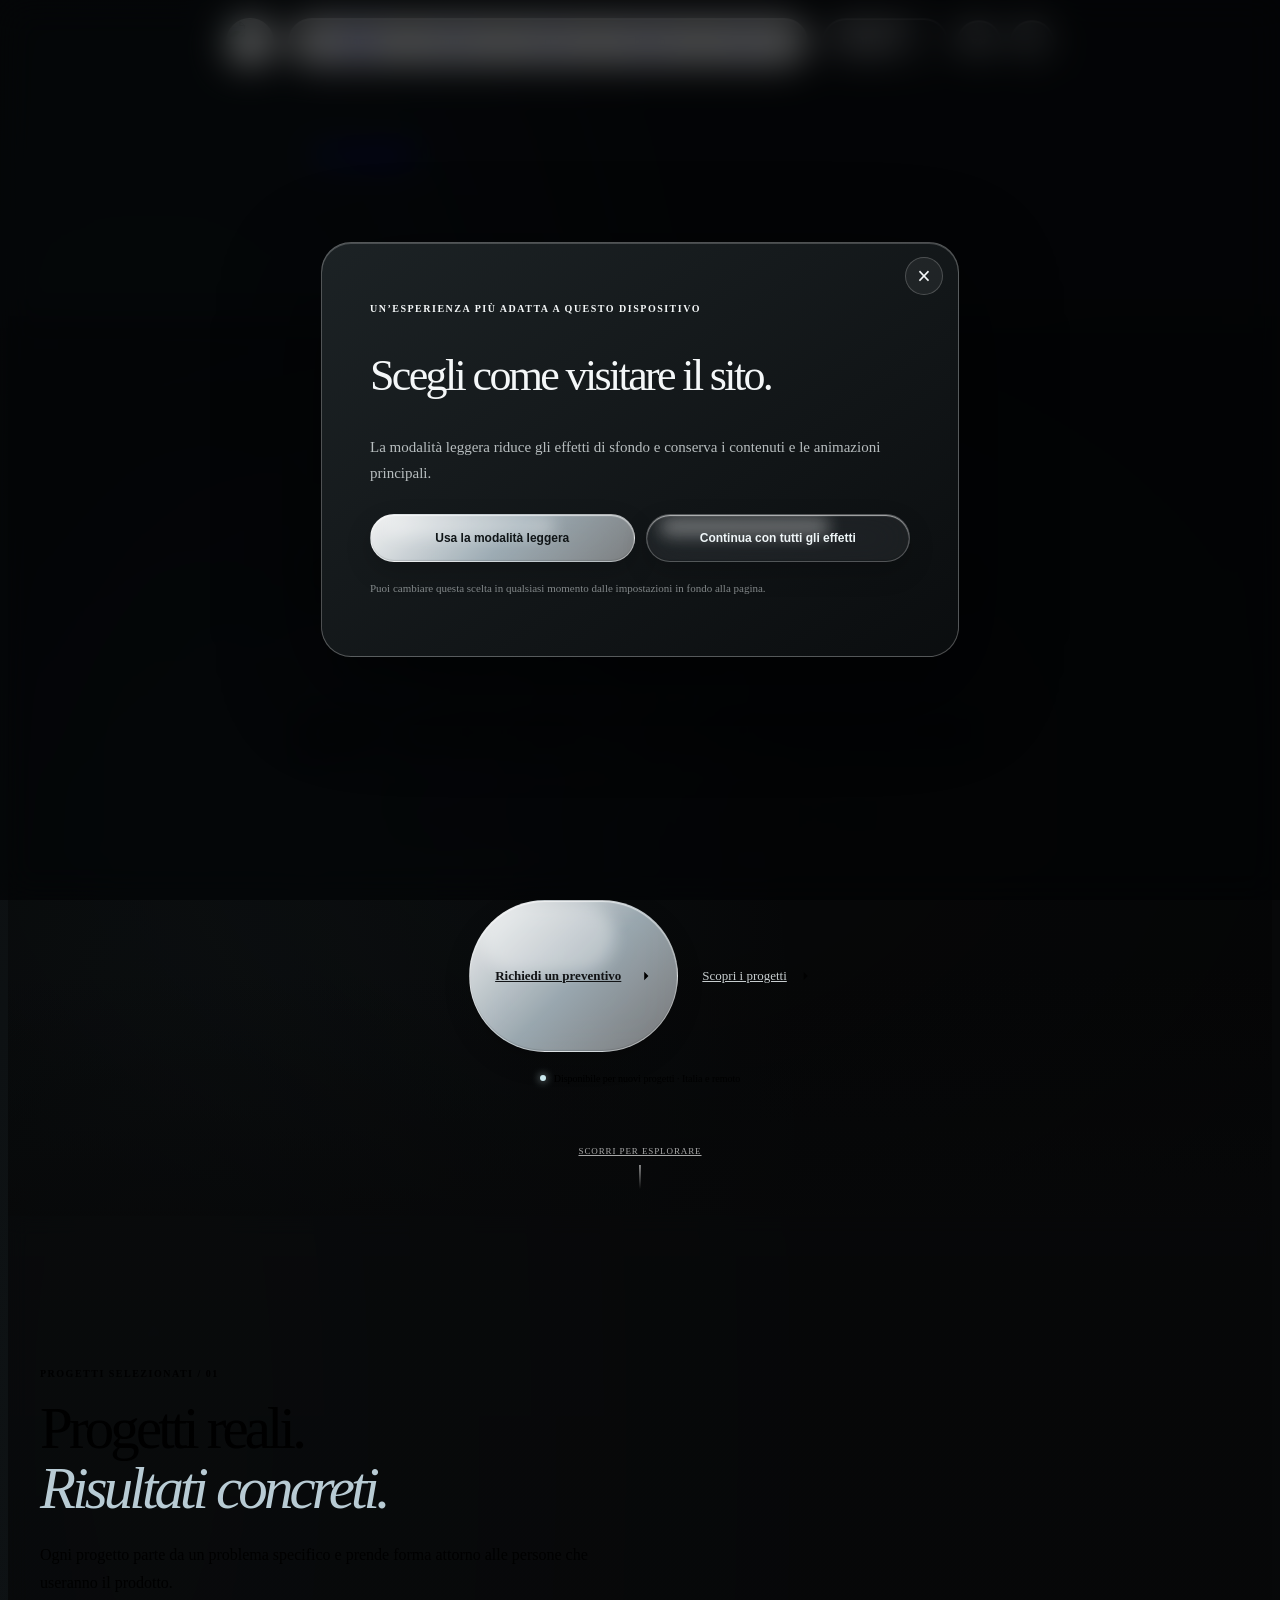
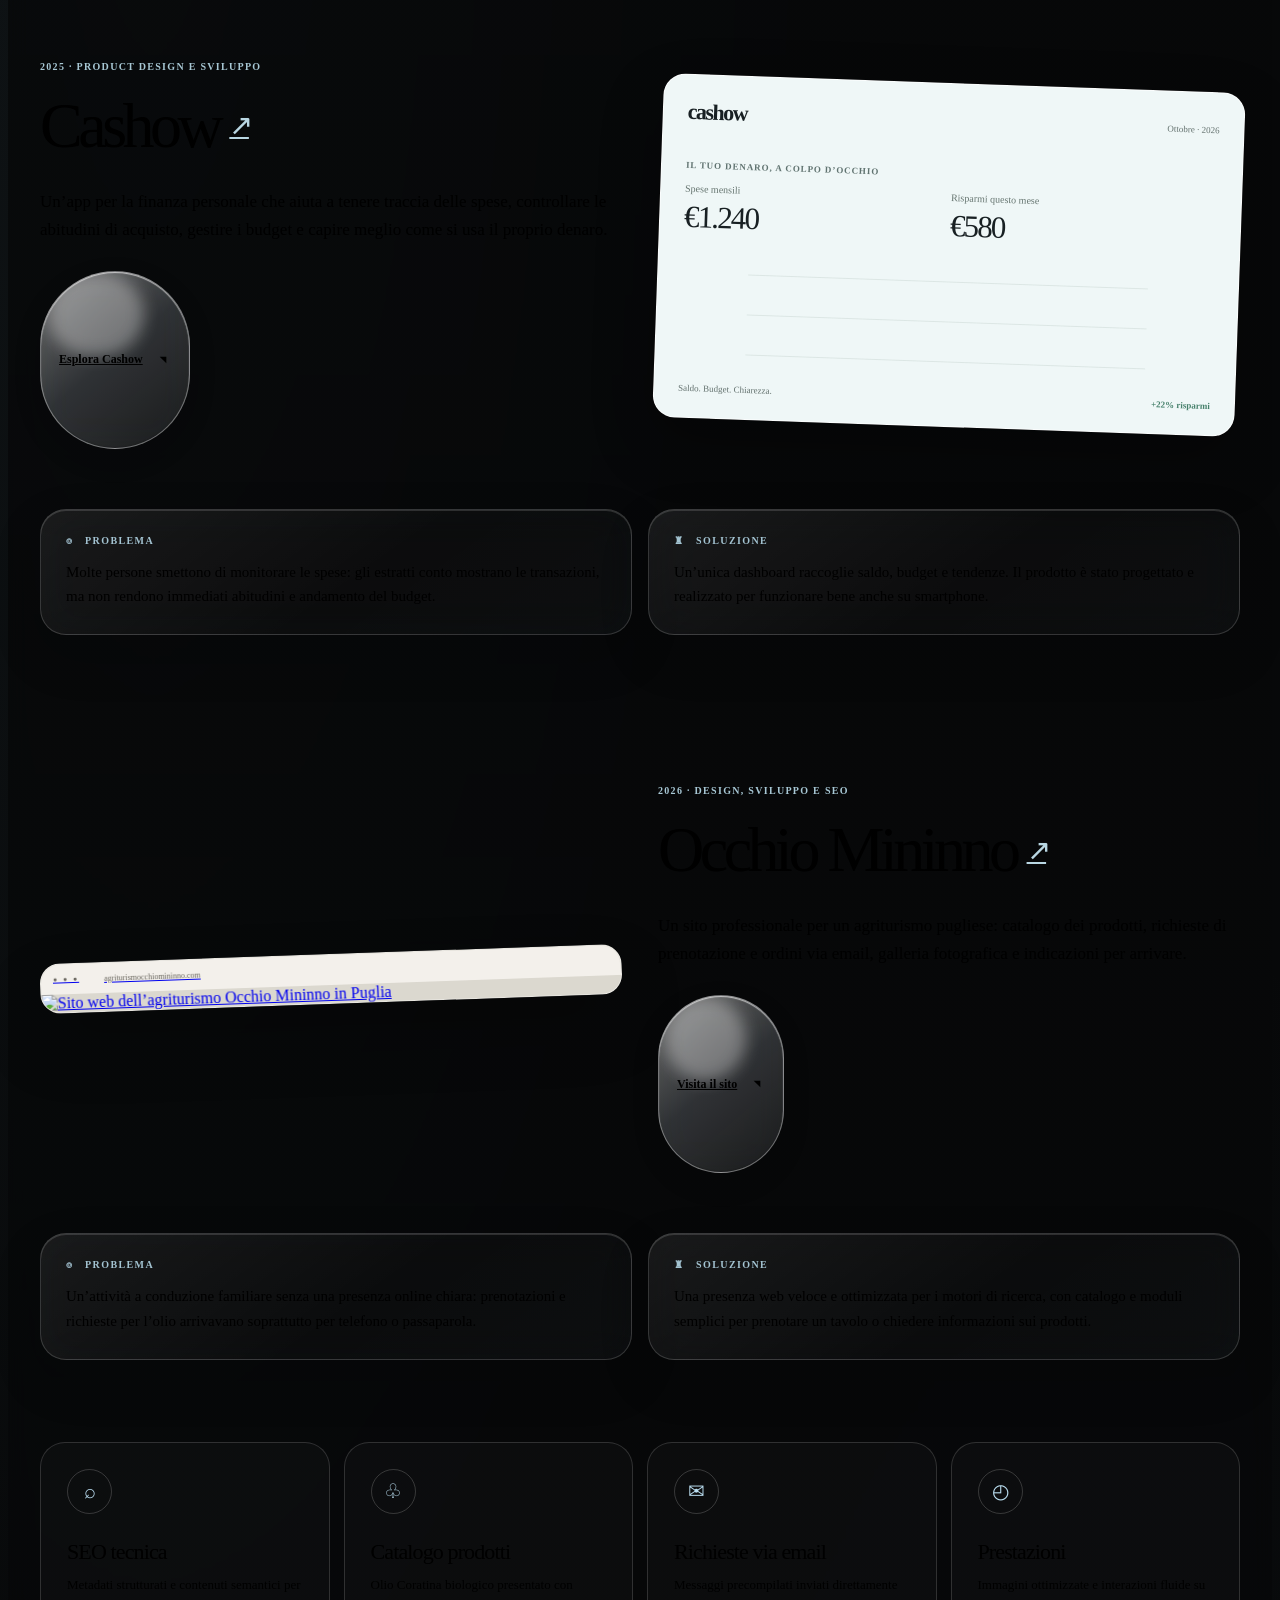
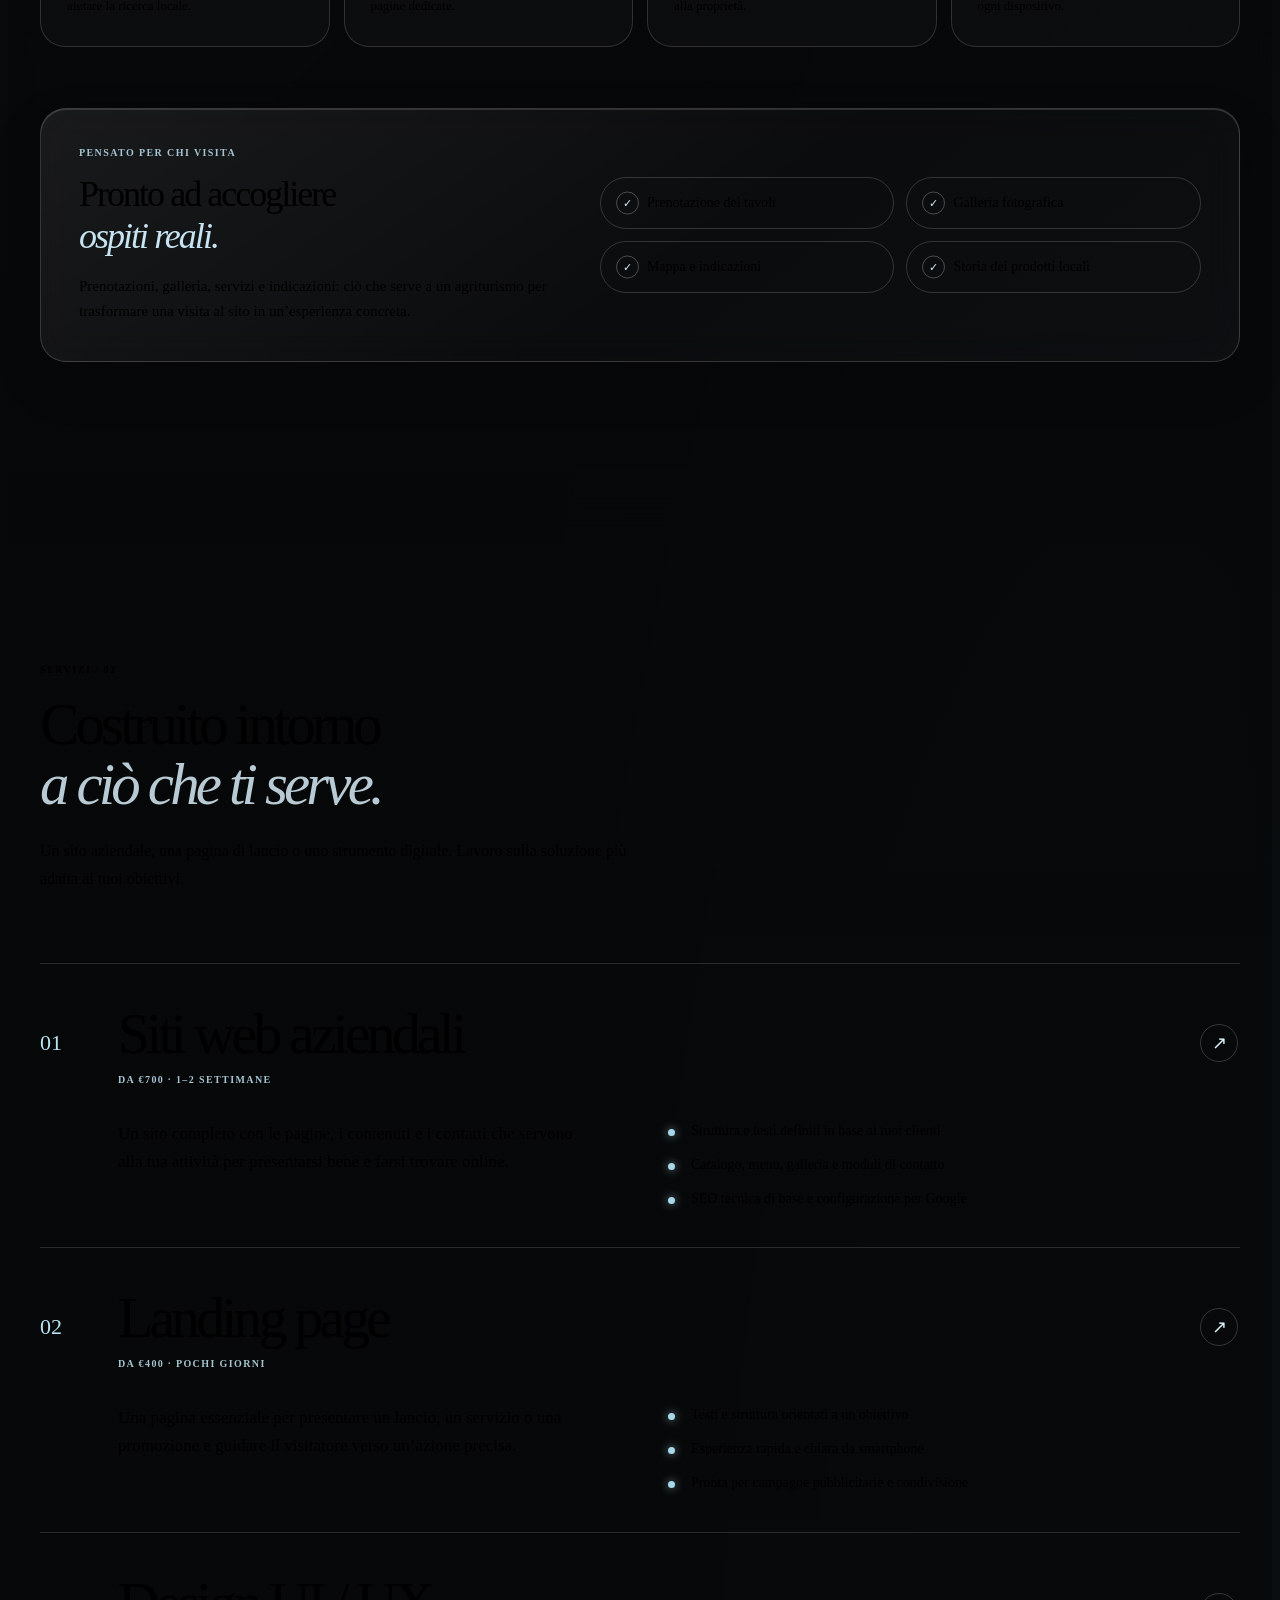
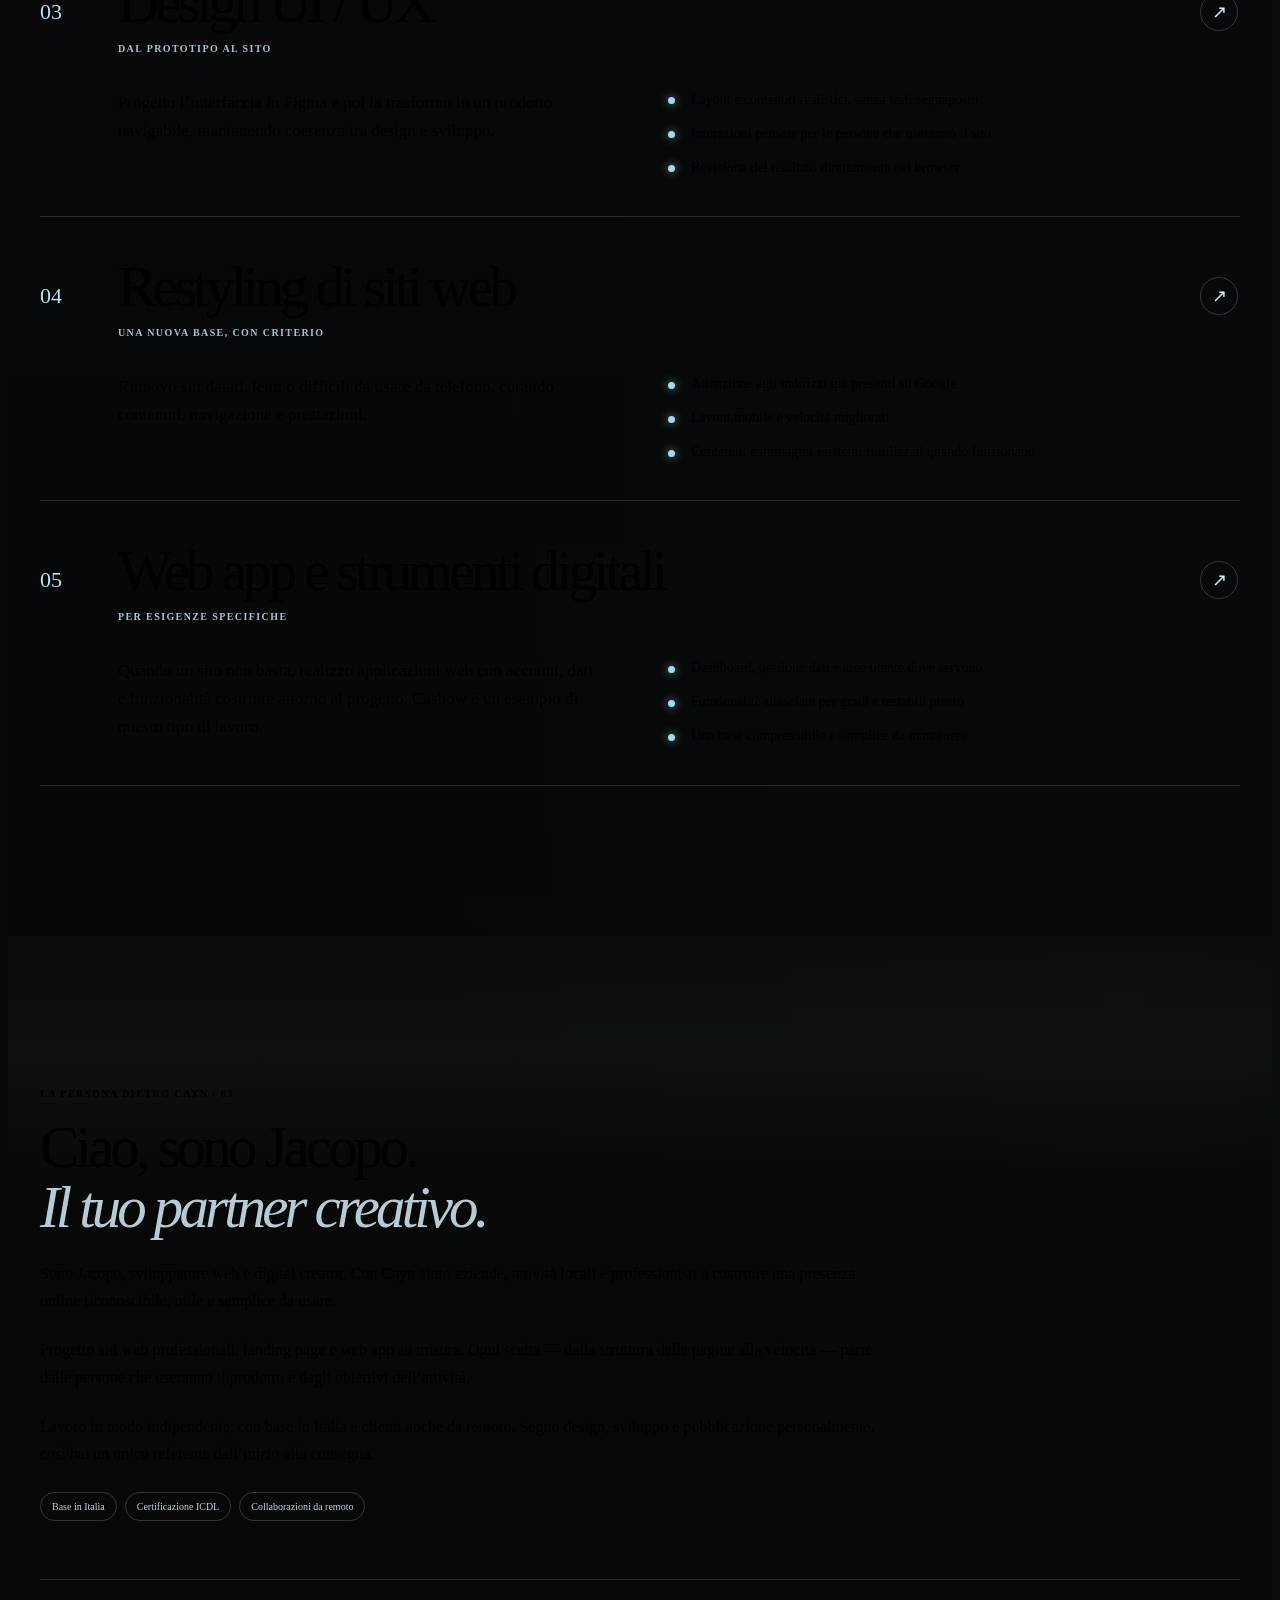
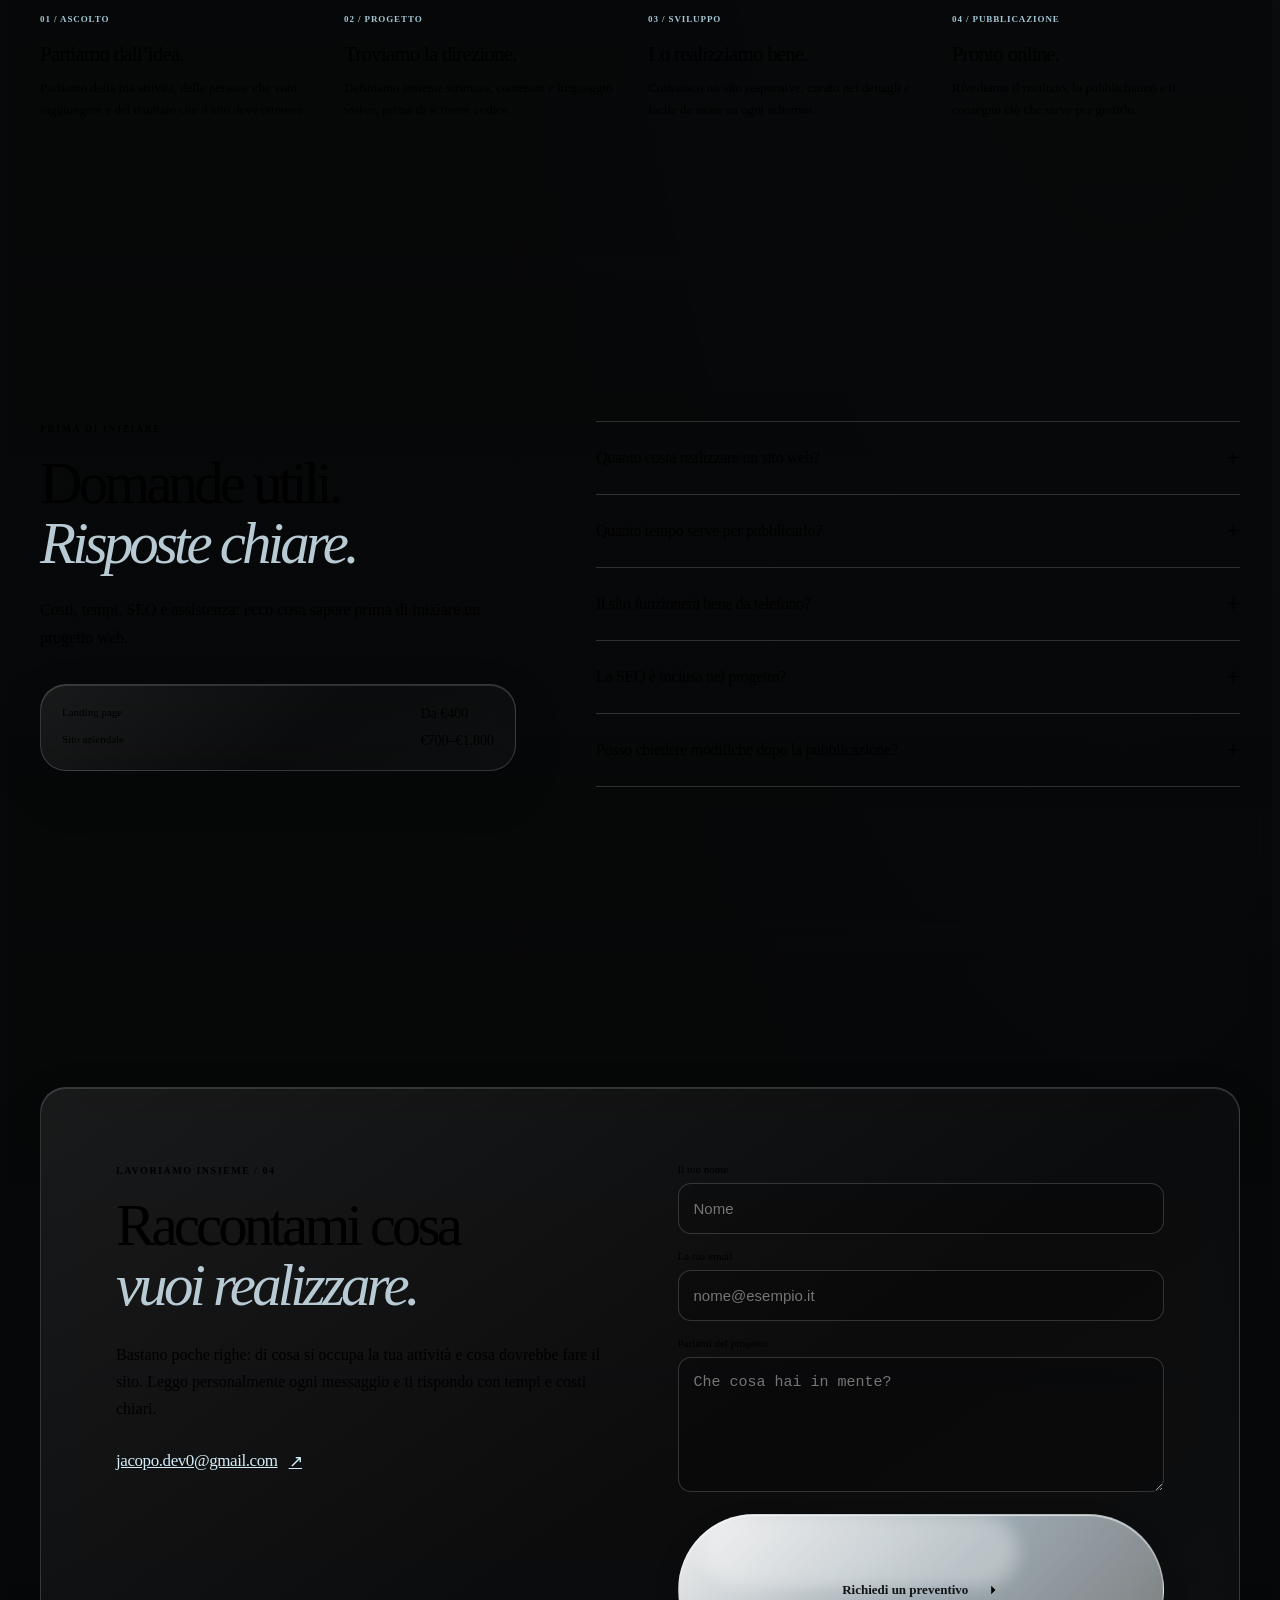
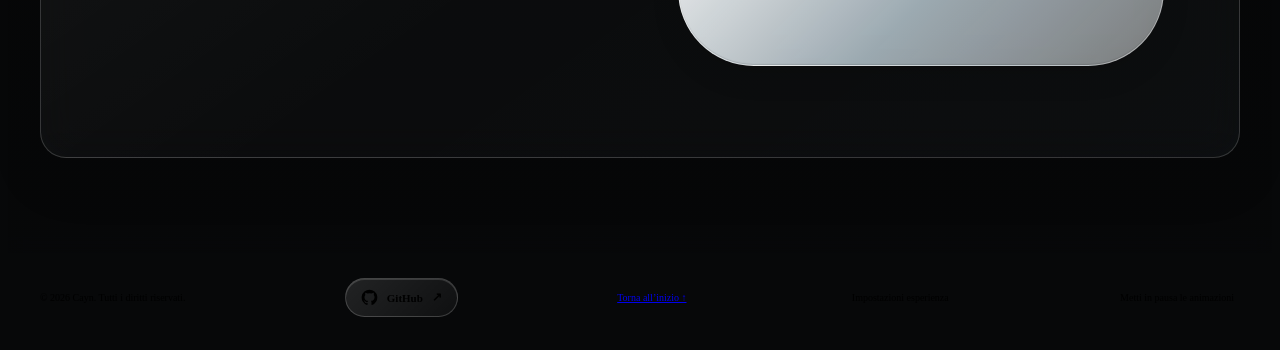
==== it/index.html @ da80c59c "Improve SEO metadata and performance mode motion" ====
<!doctype html>
<html lang="it" data-theme="dark">
<head>
<meta charset="utf-8">
<meta name="viewport" content="width=device-width, initial-scale=1">
<meta name="theme-color" content="#000000">
<meta name="description" content="Sviluppatore web freelance in Italia: progetto siti web professionali, landing page e web app su misura per aziende, attività e professionisti.">
<meta name="author" content="Cayn Developer">
<title>Cayn | Sviluppatore Web Freelance e Web Designer in Italia</title>
<link rel="canonical" href="https://www.cayn.dev/it/">
<link rel="alternate" hreflang="en" href="https://www.cayn.dev/">
<link rel="alternate" hreflang="it-IT" href="https://www.cayn.dev/it/">
<link rel="alternate" hreflang="x-default" href="https://www.cayn.dev/">
<meta property="og:type" content="website">
<meta property="og:site_name" content="Cayn">
<meta property="og:title" content="Cayn | Sviluppatore Web Freelance in Italia">
<meta property="og:description" content="Cerchi uno sviluppatore web freelance? Cayn realizza siti web professionali, landing page e web app per aziende e professionisti in Italia.">
<meta property="og:url" content="https://www.cayn.dev/it/">
<meta property="og:image" content="https://www.cayn.dev/assets/cayn-logo-circle.png">
<meta property="og:image:alt" content="Cayn — sviluppatore web freelance e web designer">
<meta name="twitter:card" content="summary_large_image">
<meta name="twitter:title" content="Cayn | Sviluppatore Web Freelance in Italia">
<meta name="twitter:description" content="Cerchi uno sviluppatore web freelance? Cayn realizza siti web professionali, landing page e web app per aziende e professionisti in Italia.">
<meta name="twitter:image" content="https://www.cayn.dev/assets/cayn-logo-circle.png">
<meta name="twitter:image:alt" content="Cayn — sviluppatore web freelance e web designer">
<script type="application/ld+json">
{
  "@context": "https://schema.org",
  "@graph": [
    {
      "@type": "Person",
      "@id": "https://www.cayn.dev/#jacopo",
      "name": "Jacopo",
      "alternateName": "Cayn",
      "url": "https://www.cayn.dev/",
      "email": "mailto:jacopo.dev0@gmail.com",
      "jobTitle": "Sviluppatore web freelance e web designer",
      "description": "Sviluppatore web e designer indipendente con base in Italia. Progetta e realizza siti web, landing page e applicazioni web per aziende e professionisti.",
      "address": {"@type": "PostalAddress", "addressCountry": "IT"},
      "areaServed": ["Italy", "Worldwide"],
      "knowsAbout": ["Sviluppo web", "Web design", "UI/UX design", "Siti web responsive", "Landing page", "Applicazioni web", "Ottimizzazione per i motori di ricerca"],
      "sameAs": ["https://github.com/cayn-dev"]
    },
    {
      "@type": "WebPage",
      "@id": "https://www.cayn.dev/it/#webpage",
      "url": "https://www.cayn.dev/it/",
      "name": "Cayn | Sviluppatore Web Freelance e Web Designer in Italia",
      "inLanguage": "it-IT",
      "isPartOf": {"@id": "https://www.cayn.dev/#website"},
      "about": {"@id": "https://www.cayn.dev/#jacopo"},
      "description": "Portfolio di Jacopo (Cayn), sviluppatore web freelance e web designer in Italia. Siti web, landing page e web app su misura."
    }
  ]
}
</script>
<link rel="icon" type="image/png" href="../assets/cayn-logo-circle.png">
<link rel="apple-touch-icon" href="../assets/cayn-logo-circle.png">
<script>try{const t=localStorage.getItem('cayn-theme');if(t==='light'||t==='dark')document.documentElement.dataset.theme=t;const m=localStorage.getItem('cayn-scroll-motion-v2');document.documentElement.dataset.motion=m==='reduce'?'reduce':'full'}catch(e){document.documentElement.dataset.motion='full'}</script>
<link rel="preconnect" href="https://fonts.googleapis.com">
<link rel="preconnect" href="https://fonts.gstatic.com" crossorigin>
<link href="https://fonts.googleapis.com/css2?family=Inter:wght@400;500;600&display=swap" rel="stylesheet">
<link href="https://db.onlinewebfonts.com/c/8cb707a9b8a73f8a7403336b861c3074?family=BubbledotICG-FinePos" rel="stylesheet">
<link rel="preload" href="../fonts/GeistPixel-Circle.woff2" as="font" type="font/woff2" crossorigin>
<link rel="stylesheet" href="../styles.css">
<link rel="stylesheet" href="../scroll.css">
<script src="../scroll.js" defer></script>
</head>
<body>
<svg class="icon-library" xmlns="http://www.w3.org/2000/svg" aria-hidden="true" focusable="false">
<symbol id="arrow" viewBox="0 0 24 24"><path d="M5 12h14m-6-6 6 6-6 6"/></symbol>
<symbol id="external" viewBox="0 0 24 24"><path d="M7 17 17 7M7 7h10v10"/></symbol>
<symbol id="sun" viewBox="0 0 24 24"><circle cx="12" cy="12" r="4"/><path d="M12 2v2m0 16v2M2 12h2m16 0h2M5 5l1.5 1.5m11 11L19 19M5 19l1.5-1.5m11-11L19 5"/></symbol>
<symbol id="moon" viewBox="0 0 24 24"><path d="M20.5 14.3A9 9 0 0 1 9.7 3.5 9 9 0 1 0 20.5 14.3Z"/></symbol>
</svg>
<a class="skip-link" href="#home">Vai al contenuto</a>
<div class="bg" aria-hidden="true"><video class="bg-video" autoplay muted loop playsinline preload="metadata" poster="../assets/video-poster.png"><source src="https://d8j0ntlcm91z4.cloudfront.net/user_38xzZboKViGWJOttwIXH07lWA1P/hf_20260809_012548_ef22562c-c0ae-4816-ad9d-f8922af4e6a7.mp4" type="video/mp4"></video><div class="bg-shade"></div><div class="bg-grain"></div></div>
<div id="scroll-site">
  <header class="scroll-header" data-header>
    <a class="scroll-logo" href="#home" aria-label="Cayn, pagina iniziale"><img src="../assets/cayn-logo-circle.png" width="320" height="320" alt=""></a>
    <nav class="scroll-nav" aria-label="Navigazione principale"><a href="#home" aria-current="page">Home</a><a href="#work">Progetti</a><a href="#services">Servizi</a><a href="#about">Chi sono</a><a href="#faq">FAQ</a></nav>
    <div class="scroll-actions"><a class="glass-button mini-button" href="#contact">Parliamone <svg class="icon" aria-hidden="true"><use href="#external"/></svg></a><a class="glass-icon language-switch" href="/" hreflang="en" lang="en" aria-label="Read the site in English">EN</a><button id="scroll-theme-toggle" class="glass-icon" type="button" aria-label="Passa alla modalità chiara"><svg class="icon sun-icon" aria-hidden="true"><use href="#sun"/></svg><svg class="icon moon-icon" aria-hidden="true"><use href="#moon"/></svg></button><button id="scroll-menu-toggle" class="glass-icon menu-button" type="button" aria-label="Apri la navigazione" aria-expanded="false" aria-controls="scroll-menu"><span></span><span></span></button></div>
  </header>
  <nav id="scroll-menu" class="scroll-menu" aria-label="Navigazione mobile" hidden><a href="#home">Home</a><a href="#work">Progetti</a><a href="#services">Servizi</a><a href="#about">Chi sono</a><a href="#faq">FAQ</a><a href="#contact">Contatti</a><a href="/" hreflang="en" lang="en">English</a></nav>
  <main>
    <section class="scroll-hero" id="home" aria-labelledby="home-title">
      <div class="hero-content">
        <p class="scroll-eyebrow hero-reveal">Cayn · Sviluppatore web freelance</p>
        <h1 id="home-title" class="scroll-title"><span>Sviluppatore web freelance</span><span>e web designer in Italia</span><span>per aziende e professionisti.</span></h1>
        <p class="scroll-lede hero-reveal">Sono Jacopo, dietro il nome Cayn. Progetto e sviluppo siti web professionali, landing page e applicazioni web su misura. Un solo referente, dal primo confronto alla pubblicazione.</p>
        <div class="hero-ctas hero-reveal"><a class="glass-button primary-glass" href="#contact">Richiedi un preventivo <svg class="icon" aria-hidden="true"><use href="#arrow"/></svg></a><a class="quiet-link" href="#work">Scopri i progetti <svg class="icon" aria-hidden="true"><use href="#arrow"/></svg></a></div>
        <p class="availability hero-reveal"><i></i> Disponibile per nuovi progetti · Italia e remoto</p>
      </div>
      <a class="scroll-cue" href="#work" aria-label="Scorri per vedere i progetti"><span>Scorri per esplorare</span><i></i></a>
    </section>

    <section class="scroll-section work-section" id="work" aria-labelledby="work-title">
      <div class="section-shell">
        <div class="section-intro" data-reveal><p class="scroll-eyebrow">Progetti selezionati / 01</p><h2 id="work-title">Progetti reali.<br><em>Risultati concreti.</em></h2><p>Ogni progetto parte da un problema specifico e prende forma attorno alle persone che useranno il prodotto.</p></div>
        <article class="case-study cashow-case">
          <div class="case-copy" data-reveal><p class="case-kicker">2025 · Product design e sviluppo</p><h3>Cashow <a href="https://cashow.lovable.app" target="_blank" rel="noopener noreferrer" aria-label="Apri Cashow in una nuova scheda">↗</a></h3><p class="case-lede">Un’app per la finanza personale che aiuta a tenere traccia delle spese, controllare le abitudini di acquisto, gestire i budget e capire meglio come si usa il proprio denaro.</p><a class="glass-button pale-glass" href="https://cashow.lovable.app" target="_blank" rel="noopener noreferrer">Esplora Cashow <svg class="icon" aria-hidden="true"><use href="#external"/></svg></a></div>
          <div class="cashow-dashboard" data-reveal data-delay="1" aria-label="Anteprima illustrativa dell’interfaccia di Cashow"><div class="dashboard-top"><strong>cashow</strong><span>Ottobre · 2026</span></div><p>IL TUO DENARO, A COLPO D’OCCHIO</p><div class="dashboard-metrics"><div><small>Spese mensili</small><b>€1.240</b></div><div><small>Risparmi questo mese</small><b>€580</b></div></div><svg class="scroll-chart" viewBox="0 0 500 150" role="img" aria-label="Grafico illustrativo delle spese Cashow"><path class="chart-grid" d="M0 25H500M0 75H500M0 125H500"/><path class="chart-stroke" pathLength="1" d="M0 125C40 125 46 79 82 86S130 134 167 81S214 94 252 54S298 82 331 40S377 66 410 28S455 44 500 13"/></svg><div class="dashboard-bottom"><span>Saldo. Budget. Chiarezza.</span><strong>+22% risparmi</strong></div></div>
          <div class="outcomes-grid"><div class="glass-card" data-reveal><p class="card-label">⌾ &nbsp; Problema</p><p>Molte persone smettono di monitorare le spese: gli estratti conto mostrano le transazioni, ma non rendono immediati abitudini e andamento del budget.</p></div><div class="glass-card" data-reveal data-delay="1"><p class="card-label">♜ &nbsp; Soluzione</p><p>Un’unica dashboard raccoglie saldo, budget e tendenze. Il prodotto è stato progettato e realizzato per funzionare bene anche su smartphone.</p></div></div>
        </article>
        <article class="case-study agri-case">
          <div class="agri-shot" data-reveal><a href="https://agriturismocchiomininno.com/" target="_blank" rel="noopener noreferrer" aria-label="Visita il sito di Occhio Mininno"><div class="browser-chrome"><span>● ● ●</span><span>agriturismocchiomininno.com</span></div><img src="../assets/occhio-hero.webp" width="1600" height="785" alt="Sito web dell’agriturismo Occhio Mininno in Puglia" loading="lazy"></a></div>
          <div class="case-copy" data-reveal data-delay="1"><p class="case-kicker">2026 · Design, sviluppo e SEO</p><h3>Occhio Mininno <a href="https://agriturismocchiomininno.com/" target="_blank" rel="noopener noreferrer" aria-label="Apri il sito di Occhio Mininno in una nuova scheda">↗</a></h3><p class="case-lede">Un sito professionale per un agriturismo pugliese: catalogo dei prodotti, richieste di prenotazione e ordini via email, galleria fotografica e indicazioni per arrivare.</p><a class="glass-button pale-glass" href="https://agriturismocchiomininno.com/" target="_blank" rel="noopener noreferrer">Visita il sito <svg class="icon" aria-hidden="true"><use href="#external"/></svg></a></div>
          <div class="outcomes-grid"><div class="glass-card" data-reveal><p class="card-label">⌾ &nbsp; Problema</p><p>Un’attività a conduzione familiare senza una presenza online chiara: prenotazioni e richieste per l’olio arrivavano soprattutto per telefono o passaparola.</p></div><div class="glass-card" data-reveal data-delay="1"><p class="card-label">♜ &nbsp; Soluzione</p><p>Una presenza web veloce e ottimizzata per i motori di ricerca, con catalogo e moduli semplici per prenotare un tavolo o chiedere informazioni sui prodotti.</p></div></div>
          <div class="feature-grid" data-stagger><article data-reveal><span>⌕</span><h4>SEO tecnica</h4><p>Metadati strutturati e contenuti semantici per aiutare la ricerca locale.</p></article><article data-reveal><span>♧</span><h4>Catalogo prodotti</h4><p>Olio Coratina biologico presentato con pagine dedicate.</p></article><article data-reveal><span>✉</span><h4>Richieste via email</h4><p>Messaggi precompilati inviati direttamente alla proprietà.</p></article><article data-reveal><span>◴</span><h4>Prestazioni</h4><p>Immagini ottimizzate e interazioni fluide su ogni dispositivo.</p></article></div>
          <div class="guests-card glass-card" data-reveal><div><p class="card-label">Pensato per chi visita</p><h4>Pronto ad accogliere<br><em>ospiti reali.</em></h4><p>Prenotazioni, galleria, servizi e indicazioni: ciò che serve a un agriturismo per trasformare una visita al sito in un’esperienza concreta.</p></div><ul><li>Prenotazione dei tavoli</li><li>Galleria fotografica</li><li>Mappa e indicazioni</li><li>Storia dei prodotti locali</li></ul></div>
        </article>
      </div>
    </section>

    <section class="scroll-section services-section" id="services" aria-labelledby="services-title"><div class="section-shell">
      <div class="section-intro services-intro" data-reveal><p class="scroll-eyebrow">Servizi / 02</p><h2 id="services-title">Costruito intorno<br><em>a ciò che ti serve.</em></h2><p>Un sito aziendale, una pagina di lancio o uno strumento digitale. Lavoro sulla soluzione più adatta ai tuoi obiettivi.</p></div>
      <div class="service-stack">
        <article class="service-block" data-reveal><header><span>01</span><div><h3>Siti web aziendali</h3><p>Da €700 · 1–2 settimane</p></div><i>↗</i></header><div class="service-detail"><p>Un sito completo con le pagine, i contenuti e i contatti che servono alla tua attività per presentarsi bene e farsi trovare online.</p><ul><li>Struttura e testi definiti in base ai tuoi clienti</li><li>Catalogo, menu, galleria e moduli di contatto</li><li>SEO tecnica di base e configurazione per Google</li></ul></div></article>
        <article class="service-block" data-reveal><header><span>02</span><div><h3>Landing page</h3><p>Da €400 · Pochi giorni</p></div><i>↗</i></header><div class="service-detail"><p>Una pagina essenziale per presentare un lancio, un servizio o una promozione e guidare il visitatore verso un’azione precisa.</p><ul><li>Testi e struttura orientati a un obiettivo</li><li>Esperienza rapida e chiara da smartphone</li><li>Pronta per campagne pubblicitarie e condivisione</li></ul></div></article>
        <article class="service-block" data-reveal><header><span>03</span><div><h3>Design UI / UX</h3><p>Dal prototipo al sito</p></div><i>↗</i></header><div class="service-detail"><p>Progetto l’interfaccia in Figma e poi la trasformo in un prodotto navigabile, mantenendo coerenza tra design e sviluppo.</p><ul><li>Layout e contenuti realistici, senza testi segnaposto</li><li>Interazioni pensate per le persone che useranno il sito</li><li>Revisione del risultato direttamente nel browser</li></ul></div></article>
        <article class="service-block" data-reveal><header><span>04</span><div><h3>Restyling di siti web</h3><p>Una nuova base, con criterio</p></div><i>↗</i></header><div class="service-detail"><p>Rinnovo siti datati, lenti o difficili da usare da telefono, curando contenuti, navigazione e prestazioni.</p><ul><li>Attenzione agli indirizzi già presenti su Google</li><li>Layout mobile e velocità migliorati</li><li>Contenuti e immagini esistenti riutilizzati quando funzionano</li></ul></div></article>
        <article class="service-block" data-reveal><header><span>05</span><div><h3>Web app e strumenti digitali</h3><p>Per esigenze specifiche</p></div><i>↗</i></header><div class="service-detail"><p>Quando un sito non basta, realizzo applicazioni web con account, dati e funzionalità costruite attorno al progetto. Cashow è un esempio di questo tipo di lavoro.</p><ul><li>Dashboard, gestione dati e aree utente dove servono</li><li>Funzionalità rilasciate per gradi e testabili presto</li><li>Una base comprensibile e semplice da mantenere</li></ul></div></article>
      </div>
    </div></section>

    <section class="scroll-section about-section" id="about" aria-labelledby="about-title"><div class="section-shell about-layout-scroll">
      
      <div class="section-intro about-copy-scroll" data-reveal data-delay="1"><p class="scroll-eyebrow">La persona dietro Cayn / 03</p><h2 id="about-title">Ciao, sono Jacopo.<br><em>Il tuo partner creativo.</em></h2><p>Sono Jacopo, sviluppatore web e digital creator. Con Cayn aiuto aziende, attività locali e professionisti a costruire una presenza online riconoscibile, utile e semplice da usare.</p><p>Progetto siti web professionali, landing page e web app su misura. Ogni scelta — dalla struttura delle pagine alla velocità — parte dalle persone che useranno il prodotto e dagli obiettivi dell’attività.</p><p>Lavoro in modo indipendente, con base in Italia e clienti anche da remoto. Seguo design, sviluppo e pubblicazione personalmente, così hai un unico referente dall’inizio alla consegna.</p><div class="about-tags"><span>Base in Italia</span><span>Certificazione ICDL</span><span>Collaborazioni da remoto</span></div></div>
      <div class="process-scroll" data-stagger><article data-reveal><span>01 / ASCOLTO</span><h3>Partiamo dall’idea.</h3><p>Parliamo della tua attività, delle persone che vuoi raggiungere e del risultato che il sito deve ottenere.</p></article><article data-reveal><span>02 / PROGETTO</span><h3>Troviamo la direzione.</h3><p>Definiamo insieme struttura, contenuti e linguaggio visivo, prima di scrivere codice.</p></article><article data-reveal><span>03 / SVILUPPO</span><h3>Lo realizziamo bene.</h3><p>Costruisco un sito responsive, curato nei dettagli e facile da usare su ogni schermo.</p></article><article data-reveal><span>04 / PUBBLICAZIONE</span><h3>Pronto online.</h3><p>Rivediamo il risultato, lo pubblichiamo e ti consegno ciò che serve per gestirlo.</p></article></div>
    </div></section>

    <section class="scroll-section faq-section-scroll" id="faq" aria-labelledby="faq-title"><div class="section-shell faq-grid-scroll">
      <div class="section-intro" data-reveal><p class="scroll-eyebrow">Prima di iniziare</p><h2 id="faq-title">Domande utili.<br><em>Risposte chiare.</em></h2><p>Costi, tempi, SEO e assistenza: ecco cosa sapere prima di iniziare un progetto web.</p><div class="price-snapshot glass-card"><span>Landing page</span><strong>Da €400</strong><span>Sito aziendale</span><strong>€700–€1.800</strong></div></div>
      <div class="scroll-faq" data-reveal data-delay="1"><details><summary>Quanto costa realizzare un sito web?<span>+</span></summary><p>Una landing page parte generalmente da €400. Un sito aziendale multipagina con catalogo, moduli e impostazione SEO costa di solito tra €700 e €1.800. Ricevi un preventivo definito prima di iniziare.</p></details><details><summary>Quanto tempo serve per pubblicarlo?<span>+</span></summary><p>Un sito aziendale è spesso pronto in una o due settimane, dopo aver raccolto testi, foto e logo. Una landing page richiede pochi giorni; progetti con cataloghi ampi o funzioni personalizzate possono richiedere più tempo.</p></details><details><summary>Il sito funzionerà bene da telefono?<span>+</span></summary><p>Sì. Ogni progetto è responsive e viene pensato prima per smartphone: layout, immagini e moduli si adattano poi a tablet e computer.</p></details><details><summary>La SEO è inclusa nel progetto?<span>+</span></summary><p>Il lavoro include una base tecnica pulita: HTML semantico, titoli e descrizioni, struttura leggibile, immagini ottimizzate e sitemap. La crescita delle posizioni richiede contenuti utili, autorevolezza e tempo; nessun professionista può garantire un posto preciso su Google.</p></details><details><summary>Posso chiedere modifiche dopo la pubblicazione?<span>+</span></summary><p>Sì. Possiamo definire un supporto periodico per aggiornamenti, piccoli interventi tecnici e controlli, così il sito continua a seguire l’evoluzione della tua attività.</p></details></div>
    </div></section>

    <section class="scroll-section contact-section-scroll" id="contact" aria-labelledby="contact-title"><div class="section-shell contact-layout-scroll glass-card" data-reveal>
      <div><p class="scroll-eyebrow">Lavoriamo insieme / 04</p><h2 id="contact-title">Raccontami cosa<br><em>vuoi realizzare.</em></h2><p>Bastano poche righe: di cosa si occupa la tua attività e cosa dovrebbe fare il sito. Leggo personalmente ogni messaggio e ti rispondo con tempi e costi chiari.</p><a class="email-scroll" href="mailto:jacopo.dev0@gmail.com">jacopo.dev0@gmail.com <span>↗</span></a></div>
      <form id="scroll-contact-form" action="mailto:jacopo.dev0@gmail.com" method="post" enctype="text/plain"><label>Il tuo nome<input id="scroll-name" name="name" autocomplete="name" placeholder="Nome" required maxlength="120"></label><label>La tua email<input id="scroll-email" name="email" autocomplete="email" type="email" placeholder="nome@esempio.it" required maxlength="240"></label><label>Parlami del progetto<textarea id="scroll-message" name="message" rows="5" placeholder="Che cosa hai in mente?" required maxlength="5000"></textarea></label><button class="glass-button primary-glass" type="submit">Richiedi un preventivo <svg class="icon" aria-hidden="true"><use href="#arrow"/></svg></button><p class="form-status" id="scroll-form-status" role="status"></p></form>
    </div></section>
  </main>
  <footer class="scroll-footer"><span>© <span id="scroll-year">2026</span> Cayn. Tutti i diritti riservati.</span><a class="github-repo-link" href="https://github.com/cayn-dev/m-e" target="_blank" rel="noopener noreferrer" aria-label="Visita Cayn su GitHub"><svg viewBox="0 0 24 24" aria-hidden="true"><path fill="currentColor" d="M12 .9a11.1 11.1 0 0 0-3.51 21.63c.55.1.76-.24.76-.54v-2.1c-3.1.67-3.75-1.32-3.75-1.32-.5-1.28-1.23-1.62-1.23-1.62-1.01-.69.08-.68.08-.68 1.12.08 1.71 1.15 1.71 1.15 1 1.7 2.62 1.21 3.26.92.1-.72.39-1.21.71-1.49-2.48-.28-5.09-1.24-5.09-5.52 0-1.22.44-2.22 1.15-3-.11-.28-.5-1.42.11-2.96 0 0 .94-.3 3.06 1.15a10.6 10.6 0 0 1 5.57 0c2.12-1.45 3.05-1.15 3.05-1.15.61 1.54.23 2.68.12 2.96.72.78 1.15 1.78 1.15 3 0 4.29-2.61 5.23-5.1 5.5.4.35.76 1.02.76 2.06v3.05c0 .3.2.65.77.54A11.1 11.1 0 0 0 12 .9Z"/></svg><span>GitHub</span><span class="github-repo-arrow" aria-hidden="true">↗</span></a><a href="#home">Torna all’inizio ↑</a><button id="experience-settings" type="button">Impostazioni esperienza</button><button id="scroll-motion-toggle" type="button">Metti in pausa le animazioni</button></footer>
</div>
<div class="experience-overlay" id="experience-dialog" role="dialog" aria-modal="true" aria-labelledby="experience-title" aria-describedby="experience-description" hidden>
  <section class="experience-card glass-card"><button class="experience-close" id="experience-close" type="button" aria-label="Continua con l’esperienza completa">×</button><p class="scroll-eyebrow" id="experience-kicker">Un’esperienza più adatta a questo dispositivo</p><h2 id="experience-title">Scegli come visitare il sito.</h2><p id="experience-description">La modalità leggera riduce gli effetti di sfondo e conserva i contenuti e le animazioni principali.</p><div class="experience-actions"><button class="glass-button primary-glass" id="experience-recommended" type="button">Usa la modalità leggera</button><button class="glass-button experience-secondary" id="experience-full" type="button">Continua con tutti gli effetti</button></div><p class="experience-footnote">Puoi cambiare questa scelta in qualsiasi momento dalle impostazioni in fondo alla pagina.</p></section>
</div>
<script>window.va = window.va || function () { (window.vaq = window.vaq || []).push(arguments); };</script>
<script defer src="/_vercel/insights/script.js"></script>
</body>
</html>
---- scroll.css ----
/* Scroll portfolio: the full landing language continues through every section. */
html{height:auto!important;min-height:100%;overflow-x:hidden!important;overflow-y:auto!important;scroll-behavior:smooth}
body{height:auto!important;min-height:100dvh!important;overflow:visible!important;overscroll-behavior-y:auto!important;background:#070809!important}
.page,#content-dialog,#mobile-menu{display:none!important}
#scroll-site{position:relative;z-index:1;color:var(--text);min-height:100dvh;overflow:visible}
#scroll-site *{box-sizing:border-box}
#scroll-site section{scroll-margin-top:104px}
#scroll-site h1,#scroll-site h2,#scroll-site h3,#scroll-site h4,#scroll-site p{margin:0}
#scroll-site a,#scroll-site button{font-family:var(--font-sans)}
#scroll-site button{cursor:pointer}
.scroll-header{position:fixed;z-index:20;top:18px;left:50%;transform:translateX(-50%);display:flex;align-items:center;justify-content:center;gap:14px;width:min(980px,calc(100% - 32px));pointer-events:none}
.scroll-header>*{pointer-events:auto}
.scroll-logo{display:grid;flex:none;place-items:center;width:48px;height:48px;border-radius:50%;background:#fff;box-shadow:0 8px 22px rgba(0,0,0,.24);transition:transform .35s var(--ease)}
.scroll-logo:hover{transform:scale(1.06) rotate(4deg)}
.scroll-logo img{width:70%;height:70%;object-fit:contain}
.scroll-nav{display:flex;align-items:stretch;justify-content:space-evenly;width:min(520px,60vw);height:48px;padding:4px 8px;border:1px solid rgba(255,255,255,.34);border-radius:999px;background:rgba(255,255,255,.8);box-shadow:0 8px 24px rgba(0,0,0,.17),inset 0 1px rgba(255,255,255,.9);backdrop-filter:blur(24px) saturate(150%);-webkit-backdrop-filter:blur(24px) saturate(150%);color:#202124}
.scroll-nav a{position:relative;display:grid;place-items:center;padding:0 13px 3px;font-size:13px;font-weight:500;opacity:.52;transition:opacity .24s ease}
.scroll-nav a:hover,.scroll-nav a[aria-current="page"]{opacity:1}
.scroll-nav a[aria-current="page"]::after{position:absolute;bottom:4px;left:50%;width:3px;height:3px;border-radius:50%;background:#202124;box-shadow:-5px 0 #202124,5px 0 #202124;content:""}
.scroll-actions{display:flex;align-items:center;gap:9px}
.glass-button,.glass-icon{position:relative;overflow:hidden;border:1px solid rgba(255,255,255,.36);background:linear-gradient(140deg,rgba(255,255,255,.42),rgba(238,248,255,.18) 48%,rgba(255,255,255,.08));box-shadow:inset 0 1px 1px rgba(255,255,255,.64),inset 0 -1px 1px rgba(0,0,0,.12),0 10px 26px rgba(0,0,0,.18);backdrop-filter:blur(22px) saturate(155%);-webkit-backdrop-filter:blur(22px) saturate(155%);isolation:isolate;transition:transform .35s var(--ease),box-shadow .35s var(--ease),border-color .35s var(--ease),background .35s var(--ease)}
.glass-button::before,.glass-icon::before{position:absolute;z-index:-1;inset:1px 30% 52% 5%;border-radius:999px;background:rgba(255,255,255,.46);filter:blur(8px);content:"";opacity:.7;pointer-events:none}
.glass-button::after,.glass-icon::after{position:absolute;z-index:-1;top:-55%;left:-70%;width:58%;height:210%;background:linear-gradient(100deg,transparent,rgba(255,255,255,.75),transparent);content:"";transform:rotate(18deg);transition:left .65s var(--ease);pointer-events:none}
.glass-button:hover,.glass-icon:hover{transform:translateY(-3px) scale(1.015);border-color:rgba(255,255,255,.76);box-shadow:inset 0 1px 2px rgba(255,255,255,.85),0 15px 34px rgba(0,0,0,.28),0 0 18px rgba(187,231,255,.13)}
.glass-button:hover::after,.glass-icon:hover::after{left:125%}
.glass-button:active,.glass-icon:active{transform:translateY(0) scale(.98)}
.mini-button{display:flex;align-items:center;gap:11px;height:48px;padding:0 19px;border-radius:999px;color:#fff;font-size:12px;font-weight:600;white-space:nowrap;background:linear-gradient(140deg,rgba(46,48,51,.82),rgba(15,16,17,.7))}
.mini-button .icon{width:15px}
.glass-icon{display:grid;flex:none;place-items:center;width:44px;height:44px;border-radius:50%;color:#fff}
.language-switch{font-size:10px;font-weight:700;letter-spacing:.08em;text-decoration:none}
.glass-icon .icon{width:18px}.glass-icon .moon-icon{display:none}
[data-theme="light"] .glass-icon .moon-icon{display:block}[data-theme="light"] .glass-icon .sun-icon{display:none}
.menu-button{display:none;background:rgba(23,24,26,.78)}
.menu-button span{position:absolute;z-index:1;top:50%;left:50%;display:block;width:17px;height:1.5px;margin:0!important;border-radius:2px;background:currentColor;transform-origin:center;transition:transform .28s var(--ease);pointer-events:none}
.menu-button span:first-child{transform:translate(-50%,calc(-50% - 3px))}
.menu-button span:last-child{transform:translate(-50%,calc(-50% + 3px))}
.menu-button[aria-expanded="true"] span:first-child{transform:translate(-50%,-50%) rotate(45deg)}
.menu-button[aria-expanded="true"] span:last-child{transform:translate(-50%,-50%) rotate(-45deg)}
.scroll-menu{position:fixed;z-index:19;top:76px;right:16px;width:min(280px,calc(100% - 32px));padding:10px;border:1px solid rgba(255,255,255,.45);border-radius:24px;background:rgba(248,250,251,.92);box-shadow:0 20px 60px rgba(0,0,0,.32),inset 0 1px rgba(255,255,255,.9);backdrop-filter:blur(28px) saturate(160%);-webkit-backdrop-filter:blur(28px) saturate(160%);color:#202124;transform-origin:top right}
.scroll-menu:not([hidden]){animation:menuReveal .36s var(--ease) both}
.scroll-menu a{display:block;padding:13px 15px;border-radius:14px;font-size:15px;font-weight:500}.scroll-menu a:hover{background:rgba(0,0,0,.06)}
.scroll-hero{position:relative;display:grid;min-height:100svh;place-items:center;padding:135px 28px 76px;text-align:center}
.scroll-hero::before{position:absolute;inset:0;background:radial-gradient(ellipse at 50% 52%,rgba(0,0,0,.04),rgba(0,0,0,.36) 82%);content:"";pointer-events:none}
.hero-content{position:relative;z-index:1;display:flex;align-items:center;flex-direction:column;max-width:1100px}
.scroll-eyebrow{margin-bottom:17px!important;color:var(--muted)!important;font-size:10px!important;font-weight:600!important;letter-spacing:.15em!important;line-height:1.55!important;text-transform:uppercase}
.scroll-title{font-family:var(--font-display);font-size:clamp(36px,5.6vw,86px);font-weight:400;letter-spacing:-.055em;line-height:1.04;text-wrap:balance}
.scroll-title span{display:block;white-space:nowrap}
.scroll-lede{max-width:560px;margin-top:23px!important;color:var(--secondary);font-size:clamp(14px,1.35vw,18px);line-height:1.65}
.hero-ctas{display:flex;align-items:center;gap:24px;margin-top:28px}.primary-glass{display:inline-flex;align-items:center;justify-content:center;gap:14px;min-height:52px;padding:0 25px;border-radius:999px;color:#121416;background:linear-gradient(135deg,rgba(255,255,255,.95),rgba(225,244,255,.67) 52%,rgba(255,255,255,.45));font-size:13px;font-weight:600}.primary-glass .icon{width:17px}
.quiet-link{display:inline-flex;align-items:center;gap:8px;color:#eff6f8;font-size:13px;font-weight:500;opacity:.83}.quiet-link:hover{opacity:1}.quiet-link .icon{width:16px}
.availability{display:flex;align-items:center;gap:8px;margin-top:21px!important;color:var(--muted);font-size:10px}.availability i{width:6px;height:6px;border-radius:50%;background:#cfedf3;box-shadow:0 0 9px rgba(207,237,243,.8)}
.scroll-cue{position:absolute;bottom:27px;left:50%;display:flex;align-items:center;flex-direction:column;gap:9px;color:rgba(255,255,255,.65);font-size:9px;letter-spacing:.1em;text-transform:uppercase;transform:translateX(-50%)}.scroll-cue i{width:1px;height:24px;background:linear-gradient(#fff,transparent);animation:scrollCue 2.1s ease-in-out infinite}
.scroll-section{position:relative;padding:clamp(80px,12vw,150px) 28px;border-top:1px solid rgba(255,255,255,.11);background:linear-gradient(180deg,rgba(5,6,7,.8),rgba(5,6,7,.96) 18%,rgba(5,6,7,.98));backdrop-filter:blur(10px)}
.section-shell{width:min(1200px,100%);margin:0 auto}.section-intro{max-width:650px;margin-bottom:55px}.section-intro h2,.contact-layout-scroll h2{font-size:clamp(36px,4.6vw,64px);font-weight:500;letter-spacing:-.065em;line-height:1.02}.section-intro h2 em,.contact-layout-scroll h2 em{color:#b8cbd4;font-family:Georgia,"Times New Roman",serif;font-weight:400}.section-intro>p:not(.scroll-eyebrow){max-width:590px;margin-top:22px!important;color:var(--secondary);font-size:16px;line-height:1.75}
.case-study{position:relative;margin-top:64px}.case-study+.case-study{margin-top:150px}.case-study{display:grid;grid-template-columns:1fr 1fr;gap:36px}.case-copy{align-self:center}.case-kicker{color:#a8c8d5;font-size:10px;font-weight:600;letter-spacing:.13em;text-transform:uppercase}.case-copy h3{display:flex;align-items:center;gap:10px;margin-top:17px!important;font-family:Georgia,"Times New Roman",serif;font-size:clamp(46px,5vw,72px);font-weight:400;letter-spacing:-.07em}.case-copy h3 a{font-family:var(--font-sans);font-size:.45em;line-height:1;color:#b9d7e3;transition:transform .3s var(--ease)}.case-copy h3 a:hover{transform:translate(4px,-4px)}.case-lede{margin-top:25px!important;color:var(--secondary);font-size:17px;line-height:1.65}.pale-glass{display:inline-flex;align-items:center;gap:12px;margin-top:27px;padding:13px 18px;border-radius:999px;color:var(--text);font-size:12px;font-weight:600}.pale-glass .icon{width:16px}
.cashow-dashboard{align-self:center;padding:24px;border:1px solid rgba(255,255,255,.7);border-radius:22px;background:#eff7f7;color:#182023;box-shadow:0 25px 60px rgba(0,0,0,.3);transform:rotate(2deg);transition:transform .6s var(--ease)}.cashow-dashboard:hover{transform:rotate(0) translateY(-5px)}.dashboard-top,.dashboard-bottom{display:flex;align-items:center;justify-content:space-between}.dashboard-top strong{font-size:22px;letter-spacing:-.07em}.dashboard-top span,.dashboard-bottom{font-size:9px;color:#63716e}.cashow-dashboard>p{margin-top:35px!important;color:#607370;font-size:9px;font-weight:600;letter-spacing:.1em}.dashboard-metrics{display:grid;grid-template-columns:1fr 1fr;margin-top:13px}.dashboard-metrics small{display:block;color:#667570;font-size:10px}.dashboard-metrics b{display:block;margin-top:5px;font-size:31px;font-weight:500;letter-spacing:-.06em}.scroll-chart{display:block;width:100%;height:120px;margin:18px 0 10px;overflow:visible}.scroll-chart .chart-grid{fill:none;stroke:#d8e3e0;stroke-width:1}.scroll-chart .chart-stroke{fill:none;stroke:#5b9983;stroke-linecap:round;stroke-width:3;stroke-dasharray:1;stroke-dashoffset:1}.is-visible .chart-stroke{animation:lineDraw 1.8s var(--ease) .25s both}.dashboard-bottom strong{color:#47816c}
.outcomes-grid{grid-column:1/-1;display:grid;grid-template-columns:1fr 1fr;gap:16px;margin-top:24px}.glass-card{border:1px solid rgba(255,255,255,.17);border-radius:26px;background:linear-gradient(145deg,rgba(255,255,255,.08),rgba(255,255,255,.025) 55%,rgba(215,238,255,.035));box-shadow:inset 0 1px rgba(255,255,255,.14),0 20px 52px rgba(0,0,0,.13);backdrop-filter:blur(20px) saturate(130%);-webkit-backdrop-filter:blur(20px) saturate(130%)}
.outcomes-grid .glass-card{padding:25px}.card-label{color:#a4c4d2!important;font-size:10px!important;font-weight:600!important;letter-spacing:.14em!important;text-transform:uppercase}.outcomes-grid .glass-card>p:last-child{margin-top:14px!important;color:var(--secondary);font-size:15px;line-height:1.65}
.agri-case>.agri-shot{align-self:center;overflow:hidden;border:1px solid rgba(255,255,255,.35);border-radius:20px;background:#dbd8cf;box-shadow:0 30px 60px rgba(0,0,0,.27);transform:rotate(-2deg);transition:transform .6s var(--ease)}.agri-shot:hover{transform:rotate(0) translateY(-5px)}.browser-chrome{display:flex;align-items:center;gap:25px;height:30px;padding:0 12px;background:#f3f0eb;color:#67645c;font-size:8px}.browser-chrome span:first-child{font-size:7px;letter-spacing:2px}.agri-shot img{width:100%;height:auto}
.feature-grid{grid-column:1/-1;display:grid;grid-template-columns:repeat(4,1fr);gap:14px;margin-top:46px}.feature-grid article{min-height:205px;padding:26px;border:1px solid rgba(255,255,255,.15);border-radius:25px;background:rgba(255,255,255,.025);transition:transform .4s var(--ease),background .4s}.feature-grid article:hover{transform:translateY(-7px);background:rgba(255,255,255,.06)}.feature-grid article>span{display:grid;place-items:center;width:45px;height:45px;border:1px solid rgba(255,255,255,.18);border-radius:50%;color:#baddf0;font-size:20px}.feature-grid h4{margin-top:25px!important;font-family:Georgia,"Times New Roman",serif;font-size:22px;font-weight:400;letter-spacing:-.04em}.feature-grid p{margin-top:10px!important;color:var(--muted);font-size:13px;line-height:1.6}.guests-card{grid-column:1/-1;display:grid;grid-template-columns:1fr 1.25fr;align-items:center;gap:40px;margin-top:25px;padding:38px}.guests-card h4{margin-top:15px!important;font-family:Georgia,"Times New Roman",serif;font-size:36px;font-weight:400;letter-spacing:-.055em}.guests-card h4 em{color:#c6e4f1;font-weight:400}.guests-card>div>p:last-child{max-width:520px;margin-top:17px!important;color:var(--muted);font-size:15px;line-height:1.65}.guests-card ul{display:grid;grid-template-columns:1fr 1fr;gap:12px;margin:0;padding:0;list-style:none}.guests-card li{position:relative;padding:17px 18px 17px 46px;border:1px solid rgba(255,255,255,.16);border-radius:999px;color:var(--secondary);font-size:14px;font-weight:500}.guests-card li::before{position:absolute;top:50%;left:15px;display:grid;place-items:center;width:21px;height:21px;border:1px solid rgba(255,255,255,.25);border-radius:50%;color:#d0ecf6;content:"✓";font-size:11px;transform:translateY(-50%)}
.services-section{background:linear-gradient(180deg,#070809,#0d1112 50%,#070809)}.services-intro{margin-bottom:70px}.service-stack{border-top:1px solid rgba(255,255,255,.14)}.service-block{padding:37px 0;border-bottom:1px solid rgba(255,255,255,.14)}.service-block>header{display:grid;grid-template-columns:60px 1fr 40px;align-items:center;gap:18px}.service-block header>span{color:#b9e5f4;font-family:var(--font-display);font-size:22px}.service-block h3{font-family:Georgia,"Times New Roman",serif;font-size:clamp(35px,4.5vw,62px);font-weight:400;letter-spacing:-.065em}.service-block header p{margin-top:8px!important;color:#a5c5d2;font-size:10px;font-weight:600;letter-spacing:.14em;text-transform:uppercase}.service-block header i{display:grid;place-items:center;width:38px;height:38px;border:1px solid rgba(255,255,255,.18);border-radius:50%;color:#d6eff8;font-size:18px;font-style:normal;transition:transform .35s var(--ease)}.service-block:hover header i{transform:rotate(45deg)}.service-detail{display:grid;grid-template-columns:1fr 1fr;gap:70px;max-width:1030px;margin:35px 0 0 78px}.service-detail>p{color:var(--secondary);font-size:17px;line-height:1.65}.service-detail ul{margin:0;padding:0;list-style:none}.service-detail li{position:relative;padding-left:23px;color:var(--muted);font-size:14px;line-height:1.58}.service-detail li+li{margin-top:12px}.service-detail li::before{position:absolute;top:.62em;left:0;width:7px;height:7px;border-radius:50%;background:#a9d7e8;box-shadow:0 0 10px rgba(169,215,232,.7);content:""}
.about-section{background:linear-gradient(180deg,#080a0b,#071013 50%,#08090a)}.about-layout-scroll{display:grid;grid-template-columns:minmax(0,1fr);gap:0}.about-copy-scroll{align-self:center;max-width:930px;margin:0}.about-copy-scroll>p:not(.scroll-eyebrow){max-width:850px;color:var(--secondary);font-size:16px;line-height:1.7}.about-copy-scroll>p+p{margin-top:14px!important}.local-search-title{margin-top:25px!important;color:var(--text);font-size:clamp(19px,2vw,24px);font-weight:500;letter-spacing:-.04em;line-height:1.25}.about-copy-scroll .local-search-title+p{margin-top:10px!important}.about-tags{display:flex;flex-wrap:wrap;gap:8px;margin-top:25px}.about-tags span{padding:8px 11px;border:1px solid rgba(255,255,255,.18);border-radius:999px;color:#b7d4e0;font-size:10px}.process-scroll{grid-column:1/-1;display:grid;grid-template-columns:repeat(4,1fr);gap:16px;margin-top:58px;padding-top:28px;border-top:1px solid rgba(255,255,255,.14)}.process-scroll article{padding-right:16px}.process-scroll article>span{color:#a4c8d6;font-size:9px;font-weight:600;letter-spacing:.1em}.process-scroll h3{margin-top:16px!important;font-size:21px;font-weight:500;letter-spacing:-.04em}.process-scroll p{margin-top:10px!important;color:var(--muted);font-size:13px;line-height:1.7}
.faq-grid-scroll{display:grid;grid-template-columns:.85fr 1.15fr;gap:80px}.faq-grid-scroll .section-intro{margin:0}.price-snapshot{display:grid;grid-template-columns:1fr auto;gap:11px;margin-top:32px;padding:21px}.price-snapshot span{color:var(--muted);font-size:11px}.price-snapshot strong{font-size:14px;font-weight:500}.scroll-faq details{border-top:1px solid rgba(255,255,255,.16)}.scroll-faq details:last-child{border-bottom:1px solid rgba(255,255,255,.16)}.scroll-faq summary{display:flex;align-items:center;justify-content:space-between;gap:20px;padding:22px 0;cursor:pointer;font-size:16px;font-weight:500;letter-spacing:-.02em;list-style:none}.scroll-faq summary::-webkit-details-marker{display:none}.scroll-faq summary span{font-size:25px;font-weight:400;transition:transform .3s var(--ease)}.scroll-faq details[open] summary span{transform:rotate(45deg)}.scroll-faq details>p{max-width:750px;margin:0 35px 22px 0!important;color:var(--muted);font-size:14px;line-height:1.75}
.contact-section-scroll{padding-bottom:95px;background:linear-gradient(180deg,#080a0b,#060708)}.contact-layout-scroll{display:grid;grid-template-columns:1fr 1fr;gap:75px;padding:clamp(30px,6vw,75px)}.contact-layout-scroll>div>p:not(.scroll-eyebrow){max-width:500px;margin-top:25px!important;color:var(--secondary);font-size:16px;line-height:1.7}.email-scroll{display:inline-flex;gap:11px;margin-top:28px;color:#d3eef9;font-size:17px;letter-spacing:-.025em}.email-scroll:hover{text-decoration:underline;text-underline-offset:5px}.contact-layout-scroll form{display:flex;flex-direction:column;gap:16px}.contact-layout-scroll label{color:var(--secondary);font-size:11px}.contact-layout-scroll input,.contact-layout-scroll textarea{width:100%;margin-top:8px;padding:14px 15px;border:1px solid rgba(255,255,255,.17);border-radius:13px;background:rgba(0,0,0,.17);color:var(--text);font-size:15px;line-height:1.4;outline:none;transition:border-color .2s,background .2s}.contact-layout-scroll input:focus,.contact-layout-scroll textarea:focus{border-color:rgba(211,238,249,.62);background:rgba(255,255,255,.06)}.contact-layout-scroll textarea{resize:vertical;min-height:125px}.contact-layout-scroll .primary-glass{width:100%;margin-top:4px}.form-status{color:#b9dbea!important;font-size:11px!important;line-height:1.6}
.scroll-footer{display:flex;align-items:center;justify-content:space-between;gap:20px;padding:25px max(28px,calc((100% - 1200px)/2));border-top:1px solid rgba(255,255,255,.12);background:#050607;color:var(--muted);font-size:10px}.scroll-footer a:hover{color:var(--text)}.scroll-footer button{border:0;background:none;color:var(--muted);font-size:10px}.scroll-footer button:hover{color:var(--text)}
.js-ready [data-reveal]{opacity:0;transform:translateY(34px) scale(.985);filter:blur(7px);transition:opacity .82s var(--ease),transform .82s var(--ease),filter .82s var(--ease)}.js-ready [data-reveal].is-visible{opacity:1;transform:none;filter:none}.js-ready [data-reveal][data-delay="1"]{transition-delay:.12s}.hero-reveal{animation:heroReveal .8s var(--ease) both}.scroll-title span{animation:heroLine .92s var(--ease) both}.scroll-title span:nth-child(1){animation-delay:.11s}.scroll-title span:nth-child(2){animation-delay:.24s}.scroll-title span:nth-child(3){animation-delay:.37s}.scroll-lede.hero-reveal{animation-delay:.4s}.hero-ctas.hero-reveal{animation-delay:.52s}.availability.hero-reveal{animation-delay:.64s}
@keyframes heroReveal{from{opacity:0;transform:translateY(22px);filter:blur(6px)}to{opacity:1;transform:none;filter:none}}@keyframes heroLine{from{opacity:0;transform:translateY(18px);filter:blur(5px)}to{opacity:1;transform:none;filter:none}}@keyframes lineDraw{to{stroke-dashoffset:0}}@keyframes scrollCue{0%,100%{transform:scaleY(.4);transform-origin:top;opacity:.4}48%{transform:scaleY(1);transform-origin:top;opacity:1}49%{transform:scaleY(1);transform-origin:bottom}100%{transform:scaleY(.4);transform-origin:bottom}}@keyframes menuReveal{from{opacity:0;transform:translateY(-10px) scale(.96)}to{opacity:1;transform:none}}
[data-theme="light"] body{background:#eaebec!important}[data-theme="light"] .scroll-section{border-color:rgba(0,0,0,.12);background:linear-gradient(180deg,rgba(240,241,242,.78),rgba(246,247,248,.95))}[data-theme="light"] .services-section,[data-theme="light"] .about-section,[data-theme="light"] .contact-section-scroll{background:linear-gradient(180deg,#edf0f1,#f7f8f9)}[data-theme="light"] .scroll-hero::before{background:rgba(255,255,255,.16)}[data-theme="light"] .scroll-nav{border-color:rgba(255,255,255,.75)}[data-theme="light"] .glass-button,[data-theme="light"] .glass-icon{border-color:rgba(255,255,255,.8);background:linear-gradient(140deg,rgba(255,255,255,.86),rgba(225,243,251,.45));box-shadow:inset 0 1px rgba(255,255,255,.9),0 10px 25px rgba(0,0,0,.12);color:#202124}[data-theme="light"] .mini-button{color:#fff;background:linear-gradient(140deg,rgba(31,33,35,.83),rgba(64,68,70,.7))}[data-theme="light"] .glass-card{border-color:rgba(0,0,0,.11);background:linear-gradient(145deg,rgba(255,255,255,.65),rgba(255,255,255,.24));box-shadow:inset 0 1px rgba(255,255,255,.8),0 20px 40px rgba(0,0,0,.08)}[data-theme="light"] .feature-grid article,[data-theme="light"] .service-stack,[data-theme="light"] .service-block,[data-theme="light"] .process-scroll,[data-theme="light"] .scroll-faq details,[data-theme="light"] .scroll-footer{border-color:rgba(0,0,0,.13)}[data-theme="light"] .feature-grid article{background:rgba(255,255,255,.34)}[data-theme="light"] .quiet-link{color:#202124}[data-theme="light"] .scroll-footer{background:#e8eaeb}
@media(max-width:840px){.scroll-header{justify-content:space-between}.scroll-nav{display:none}.menu-button{display:block}.case-study{grid-template-columns:1fr;gap:30px}.case-study+.case-study{margin-top:100px}.cashow-dashboard{max-width:580px;width:100%;justify-self:center}.agri-case>.agri-shot{order:2}.agri-case>.case-copy{order:1}.outcomes-grid{order:3}.feature-grid{grid-template-columns:1fr 1fr}.guests-card{grid-template-columns:1fr;gap:28px}.about-layout-scroll,.faq-grid-scroll,.contact-layout-scroll{grid-template-columns:1fr;gap:38px}.about-layout-scroll{gap:0}.process-scroll{grid-template-columns:1fr 1fr}.service-detail{margin-left:0}.scroll-section{padding-left:22px;padding-right:22px}}
@media(max-width:560px){.scroll-header{top:12px;width:calc(100% - 24px)}.scroll-header.is-scrolled{padding:5px;border:1px solid rgba(255,255,255,.2);border-radius:27px;background:rgba(8,10,11,.66);box-shadow:0 10px 28px rgba(0,0,0,.2);backdrop-filter:blur(22px);-webkit-backdrop-filter:blur(22px)}.scroll-logo{width:44px;height:44px}.mini-button{display:none}.glass-icon{width:44px;height:44px}.scroll-actions{gap:8px}.scroll-hero{min-height:100svh;padding:118px 20px 65px}.scroll-title{font-size:9vw;letter-spacing:-.085em;line-height:1.06}.scroll-title span{white-space:normal}.scroll-lede{font-size:14px;line-height:1.57}.hero-ctas{gap:18px;margin-top:24px}.primary-glass{min-height:48px;padding:0 18px;font-size:12px}.quiet-link{font-size:11px}.availability{font-size:9px}.scroll-cue{bottom:18px}.scroll-section{padding:76px 16px}.section-intro{margin-bottom:40px}.section-intro h2,.contact-layout-scroll h2{font-size:38px}.section-intro>p:not(.scroll-eyebrow){font-size:14px}.case-study{margin-top:48px}.case-study+.case-study{margin-top:80px}.case-copy h3{font-size:49px}.case-lede{font-size:15px}.cashow-dashboard{padding:18px;transform:none}.dashboard-metrics b{font-size:26px}.scroll-chart{height:88px}.outcomes-grid{grid-template-columns:1fr;gap:12px;margin-top:15px}.outcomes-grid .glass-card{padding:20px;border-radius:21px}.outcomes-grid .glass-card>p:last-child{font-size:14px}.agri-case>.agri-shot{transform:none}.feature-grid{grid-template-columns:1fr 1fr;gap:9px;margin-top:31px}.feature-grid article{min-height:190px;padding:16px;border-radius:20px}.feature-grid article>span{width:36px;height:36px;font-size:16px}.feature-grid h4{margin-top:17px!important;font-size:18px}.feature-grid p{font-size:12px}.guests-card{margin-top:16px;padding:23px;border-radius:21px}.guests-card h4{font-size:31px}.guests-card>div>p:last-child{font-size:14px}.guests-card ul{grid-template-columns:1fr;gap:8px}.guests-card li{padding:13px 14px 13px 39px;font-size:13px}.guests-card li::before{left:12px}.service-block{padding:27px 0}.service-block>header{grid-template-columns:31px 1fr 28px;gap:10px}.service-block header>span{font-size:16px}.service-block h3{font-size:37px}.service-block header p{font-size:8px;line-height:1.5}.service-block header i{width:28px;height:28px;font-size:14px}.service-detail{grid-template-columns:1fr;gap:18px;margin-top:27px}.service-detail>p{font-size:15px}.service-detail li{font-size:13px}.about-copy-scroll>p:not(.scroll-eyebrow){font-size:14px}.process-scroll{grid-template-columns:1fr 1fr;gap:26px 12px;margin-top:38px}.process-scroll h3{font-size:17px}.process-scroll p{font-size:12px}.faq-grid-scroll{gap:36px}.scroll-faq summary{padding:19px 0;font-size:14px}.scroll-faq details>p{margin-right:4px!important;font-size:13px}.contact-layout-scroll{padding:25px 20px;border-radius:22px}.contact-layout-scroll>div>p:not(.scroll-eyebrow){font-size:14px}.email-scroll{font-size:15px}.scroll-footer{padding:20px 16px;font-size:9px}.scroll-footer button{font-size:9px}}
@media(prefers-reduced-motion:reduce){html:not([data-motion="full"]) .hero-reveal,html:not([data-motion="full"]) .scroll-title span{animation:none!important;opacity:1!important;transform:none!important;filter:none!important}html:not([data-motion="full"]) .js-ready [data-reveal]{opacity:1;transform:none;filter:none;transition:none}}
html[data-motion="reduce"] .hero-reveal,html[data-motion="reduce"] .scroll-title span{animation:none!important;opacity:1!important;transform:none!important;filter:none!important}html[data-motion="reduce"] .js-ready [data-reveal]{opacity:1;transform:none;filter:none;transition:none}

/* Continuous page atmosphere: section changes no longer read as separate panels. */
body{background-color:#070809!important;background-image:radial-gradient(ellipse 68% 34% at 12% 17%,rgba(104,150,165,.09),transparent 76%),radial-gradient(ellipse 72% 42% at 88% 62%,rgba(74,119,132,.075),transparent 78%)!important;background-attachment:fixed}
.scroll-section,.services-section,.about-section,.faq-section-scroll,.contact-section-scroll{border-top:0!important;background:linear-gradient(180deg,rgba(7,8,9,.78),rgba(7,8,9,.84) 48%,rgba(7,8,9,.78))!important}
.scroll-footer{border-top:0;background:rgba(7,8,9,.78)}
[data-theme="light"] body{background-color:#eaebec!important;background-image:radial-gradient(ellipse 68% 34% at 12% 17%,rgba(151,183,196,.2),transparent 76%),radial-gradient(ellipse 72% 42% at 88% 62%,rgba(180,194,198,.2),transparent 78%)!important}
[data-theme="light"] .scroll-section,[data-theme="light"] .services-section,[data-theme="light"] .about-section,[data-theme="light"] .faq-section-scroll,[data-theme="light"] .contact-section-scroll{background:linear-gradient(180deg,rgba(238,241,243,.82),rgba(243,245,246,.88) 48%,rgba(238,241,243,.82))!important}
[data-theme="light"] .scroll-footer{background:rgba(238,241,243,.82)}

/* Reliable active-section state, including the mobile drawer and contact CTA. */
.scroll-nav a[aria-current="page"]{font-weight:600;opacity:1}
.scroll-menu a[aria-current="page"]{background:rgba(0,0,0,.07)}
.mini-button[aria-current="page"]{border-color:rgba(255,255,255,.82);box-shadow:inset 0 1px 2px rgba(255,255,255,.86),0 0 18px rgba(190,229,242,.2)}
[data-theme="light"] .mini-button[aria-current="page"]{border-color:rgba(255,255,255,.96)}

/* Give each reveal a little more depth and stagger repeated cards as they enter. */
.js-ready [data-reveal]{transform:translate3d(0,42px,0) scale(.975);filter:blur(9px);transition:opacity .9s cubic-bezier(.22,.8,.2,1),transform 1s cubic-bezier(.22,.8,.2,1),filter .9s cubic-bezier(.22,.8,.2,1);transition-delay:var(--reveal-delay,0ms)}
.js-ready .case-copy[data-reveal]{transform:translate3d(-28px,30px,0) scale(.985)}
.js-ready .cashow-dashboard[data-reveal]{transform:translate3d(34px,34px,0) rotate(3deg) scale(.96)}
.js-ready .agri-shot[data-reveal]{transform:translate3d(-28px,38px,0) rotate(-2deg) scale(.97)}
.js-ready .glass-card[data-reveal]{transform:translate3d(0,34px,0) scale(.975)}
.js-ready [data-reveal].is-visible{opacity:1;transform:none;filter:none}
.js-ready .cashow-dashboard[data-reveal].is-visible:hover{transform:rotate(0) translateY(-5px)}
.js-ready .agri-shot[data-reveal].is-visible:hover{transform:rotate(0) translateY(-5px)}
.js-ready [data-reveal][data-delay="1"]{transition-delay:calc(var(--reveal-delay,0ms) + 130ms)}
.js-ready [data-reveal] h2,.js-ready [data-reveal] h3{clip-path:inset(0 0 100% 0);transform:translateY(12px);transition:clip-path .8s cubic-bezier(.22,.8,.2,1) .12s,transform .8s cubic-bezier(.22,.8,.2,1) .12s}
.js-ready [data-reveal].is-visible h2,.js-ready [data-reveal].is-visible h3{clip-path:inset(0);transform:none}
html[data-motion="reduce"] .js-ready [data-reveal],html[data-motion="reduce"] .js-ready [data-reveal] h2,html[data-motion="reduce"] .js-ready [data-reveal] h3{opacity:1;transform:none;filter:none;clip-path:none;transition:none!important}
@media(prefers-reduced-motion:reduce){html:not([data-motion="full"]) .js-ready [data-reveal],html:not([data-motion="full"]) .js-ready [data-reveal] h2,html:not([data-motion="full"]) .js-ready [data-reveal] h3{opacity:1;transform:none;filter:none;clip-path:none;transition:none!important}}



/* The supplied circular wordmark replaces the former single-letter nav icon. */
.scroll-logo{overflow:hidden;border:1px solid rgba(255,255,255,.62)}
.scroll-logo img{width:100%;height:100%;object-fit:contain;border-radius:50%}

/* Fade out of the full-screen hero into the continuous long-form portfolio. */
.scroll-hero::after{position:absolute;z-index:0;right:0;bottom:0;left:0;height:clamp(150px,20vw,250px);background:linear-gradient(180deg,transparent,rgba(7,8,9,.78));content:"";pointer-events:none}
.scroll-cue{z-index:1}
.about-section::before{position:absolute;z-index:0;top:0;right:0;left:0;height:260px;background:linear-gradient(180deg,rgba(165,205,219,.025),rgba(165,205,219,.045) 45%,transparent);content:"";pointer-events:none}
.about-layout-scroll{position:relative;z-index:1}
[data-theme="light"] .scroll-hero::after{background:linear-gradient(180deg,transparent,rgba(238,241,243,.86))}
[data-theme="light"] .about-section::before{background:linear-gradient(180deg,rgba(77,116,128,.035),rgba(77,116,128,.06) 45%,transparent)}
html[data-experience="mobile"] .js-ready [data-reveal],
html[data-experience="performance"] .js-ready [data-reveal]{filter:none;transform:translate3d(0,18px,0);transition-duration:.58s}
html[data-experience="mobile"] .js-ready [data-reveal].is-visible,
html[data-experience="performance"] .js-ready [data-reveal].is-visible{transform:none;filter:none}
html[data-experience="mobile"] .js-ready [data-reveal] h2,
html[data-experience="mobile"] .js-ready [data-reveal] h3,
html[data-experience="performance"] .js-ready [data-reveal] h2,
html[data-experience="performance"] .js-ready [data-reveal] h3{clip-path:none;transform:translateY(8px);transition:transform .5s cubic-bezier(.22,.8,.2,1) .08s}
html[data-experience="mobile"] .js-ready [data-reveal].is-visible h2,
html[data-experience="mobile"] .js-ready [data-reveal].is-visible h3,
html[data-experience="performance"] .js-ready [data-reveal].is-visible h2,
html[data-experience="performance"] .js-ready [data-reveal].is-visible h3{transform:none}
html[data-experience="mobile"] .hero-reveal,
html[data-experience="performance"] .hero-reveal{animation-name:heroRevealLight;animation-duration:.72s}
html[data-experience="mobile"] .scroll-title span,
html[data-experience="performance"] .scroll-title span{animation-name:heroLineLight;animation-duration:.82s}
@keyframes heroRevealLight{from{opacity:0;transform:translateY(14px)}to{opacity:1;transform:none}}
@keyframes heroLineLight{from{opacity:0;transform:translateY(12px)}to{opacity:1;transform:none}}



/* Device-choice prompt and settings panel. */
html[data-experience-prompt="open"]{overflow:hidden!important;overscroll-behavior:none}
.experience-overlay{position:fixed;z-index:1000;inset:0;display:grid;place-items:center;padding:20px;background:rgba(2,4,6,.64);backdrop-filter:blur(18px) saturate(125%);-webkit-backdrop-filter:blur(18px) saturate(125%);animation:experienceFade .35s ease both}
.experience-card{position:relative;width:min(540px,100%);padding:clamp(28px,6vw,48px);border-color:rgba(255,255,255,.27);border-radius:30px;background:linear-gradient(145deg,rgba(32,39,42,.88),rgba(12,15,17,.88));box-shadow:0 30px 100px rgba(0,0,0,.42),inset 0 1px rgba(255,255,255,.2);color:#f4f7f8;backdrop-filter:blur(32px) saturate(145%);-webkit-backdrop-filter:blur(32px) saturate(145%);animation:experienceCardIn .48s cubic-bezier(.2,.8,.2,1) both}
.experience-close{position:absolute;top:14px;right:15px;display:grid;place-items:center;width:38px;height:38px;border:1px solid rgba(255,255,255,.2);border-radius:50%;background:rgba(255,255,255,.06);color:inherit;font-size:23px;line-height:1;transition:transform .25s ease,background .25s ease}
.experience-close:hover{transform:rotate(90deg);background:rgba(255,255,255,.13)}
.experience-card h2{max-width:420px;font-size:clamp(31px,5vw,44px);font-weight:500;letter-spacing:-.06em;line-height:1.04}
.experience-card>p:not(.scroll-eyebrow){margin-top:18px!important;color:rgba(237,244,246,.75);font-size:15px;line-height:1.7}
.experience-actions{display:flex;flex-wrap:wrap;gap:11px;margin-top:28px}
.experience-actions button{flex:1 1 190px;min-height:48px;padding:0 17px;border-radius:999px;font-size:12px;font-weight:600}
.experience-actions .primary-glass{color:#101517}
.experience-secondary{border-color:rgba(255,255,255,.24);background:rgba(255,255,255,.06);color:#eff6f8}
.experience-footnote{font-size:11px!important;line-height:1.55!important;opacity:.68}
[data-theme="light"] .experience-overlay{background:rgba(22,28,31,.34)}
[data-theme="light"] .experience-card{border-color:rgba(255,255,255,.8);background:linear-gradient(145deg,rgba(250,252,253,.94),rgba(225,234,237,.9));color:#192124;box-shadow:0 30px 90px rgba(0,0,0,.22),inset 0 1px #fff}
[data-theme="light"] .experience-card>p:not(.scroll-eyebrow){color:rgba(25,33,36,.74)}
[data-theme="light"] .experience-secondary{border-color:rgba(35,49,54,.2);background:rgba(255,255,255,.45);color:#20292c}
@keyframes experienceFade{from{opacity:0}to{opacity:1}}
@keyframes experienceCardIn{from{opacity:0;transform:translateY(20px) scale(.97);filter:blur(8px)}to{opacity:1;transform:none;filter:none}}
@media(max-width:560px){.experience-overlay{padding:14px}.experience-card{padding:30px 23px 24px;border-radius:25px}.experience-card h2{font-size:34px}.experience-card>p:not(.scroll-eyebrow){font-size:14px}.experience-actions{flex-direction:column}.experience-actions button{flex:auto;width:100%}}
.scroll-footer{flex-wrap:wrap}
.github-repo-link{display:inline-flex;align-items:center;gap:9px;padding:10px 15px;border:1px solid rgba(255,255,255,.18);border-radius:999px;background:linear-gradient(135deg,rgba(255,255,255,.11),rgba(255,255,255,.035));box-shadow:inset 0 1px rgba(255,255,255,.14);color:var(--text);font-size:11px;font-weight:600;text-decoration:none;transition:transform .28s cubic-bezier(.2,.8,.2,1),border-color .28s ease,background .28s ease,box-shadow .28s ease}
.github-repo-link:hover{transform:translateY(-2px);border-color:rgba(205,234,243,.4);background:linear-gradient(135deg,rgba(205,234,243,.2),rgba(255,255,255,.06));box-shadow:inset 0 1px rgba(255,255,255,.24),0 9px 24px rgba(0,0,0,.16)}
.github-repo-link svg{width:17px;height:17px;flex:none}
.github-repo-arrow{color:var(--muted);font-size:12px;transition:transform .25s ease}
.github-repo-link:hover .github-repo-arrow{transform:translate(2px,-2px)}
[data-theme="light"] .github-repo-link{border-color:rgba(27,40,45,.16);background:linear-gradient(135deg,rgba(255,255,255,.72),rgba(255,255,255,.3));box-shadow:inset 0 1px rgba(255,255,255,.9),0 8px 18px rgba(18,35,42,.08);color:#192124}
[data-theme="light"] .github-repo-link:hover{border-color:rgba(41,83,98,.34);background:linear-gradient(135deg,rgba(255,255,255,.95),rgba(210,234,241,.65))}
@media(max-width:560px){.github-repo-link{order:3;padding:8px 12px;font-size:10px}.scroll-footer>span{order:1}.scroll-footer>a[href="#home"]{order:2}.scroll-footer button{order:4}}


/* Performance mode makes scroll-revealed content immediate and animation-free. */
html[data-experience="performance"] .js-ready [data-reveal],
html[data-experience="performance"] .js-ready [data-reveal] h2,
html[data-experience="performance"] .js-ready [data-reveal] h3{opacity:1!important;transform:none!important;filter:none!important;clip-path:none!important;transition:none!important}
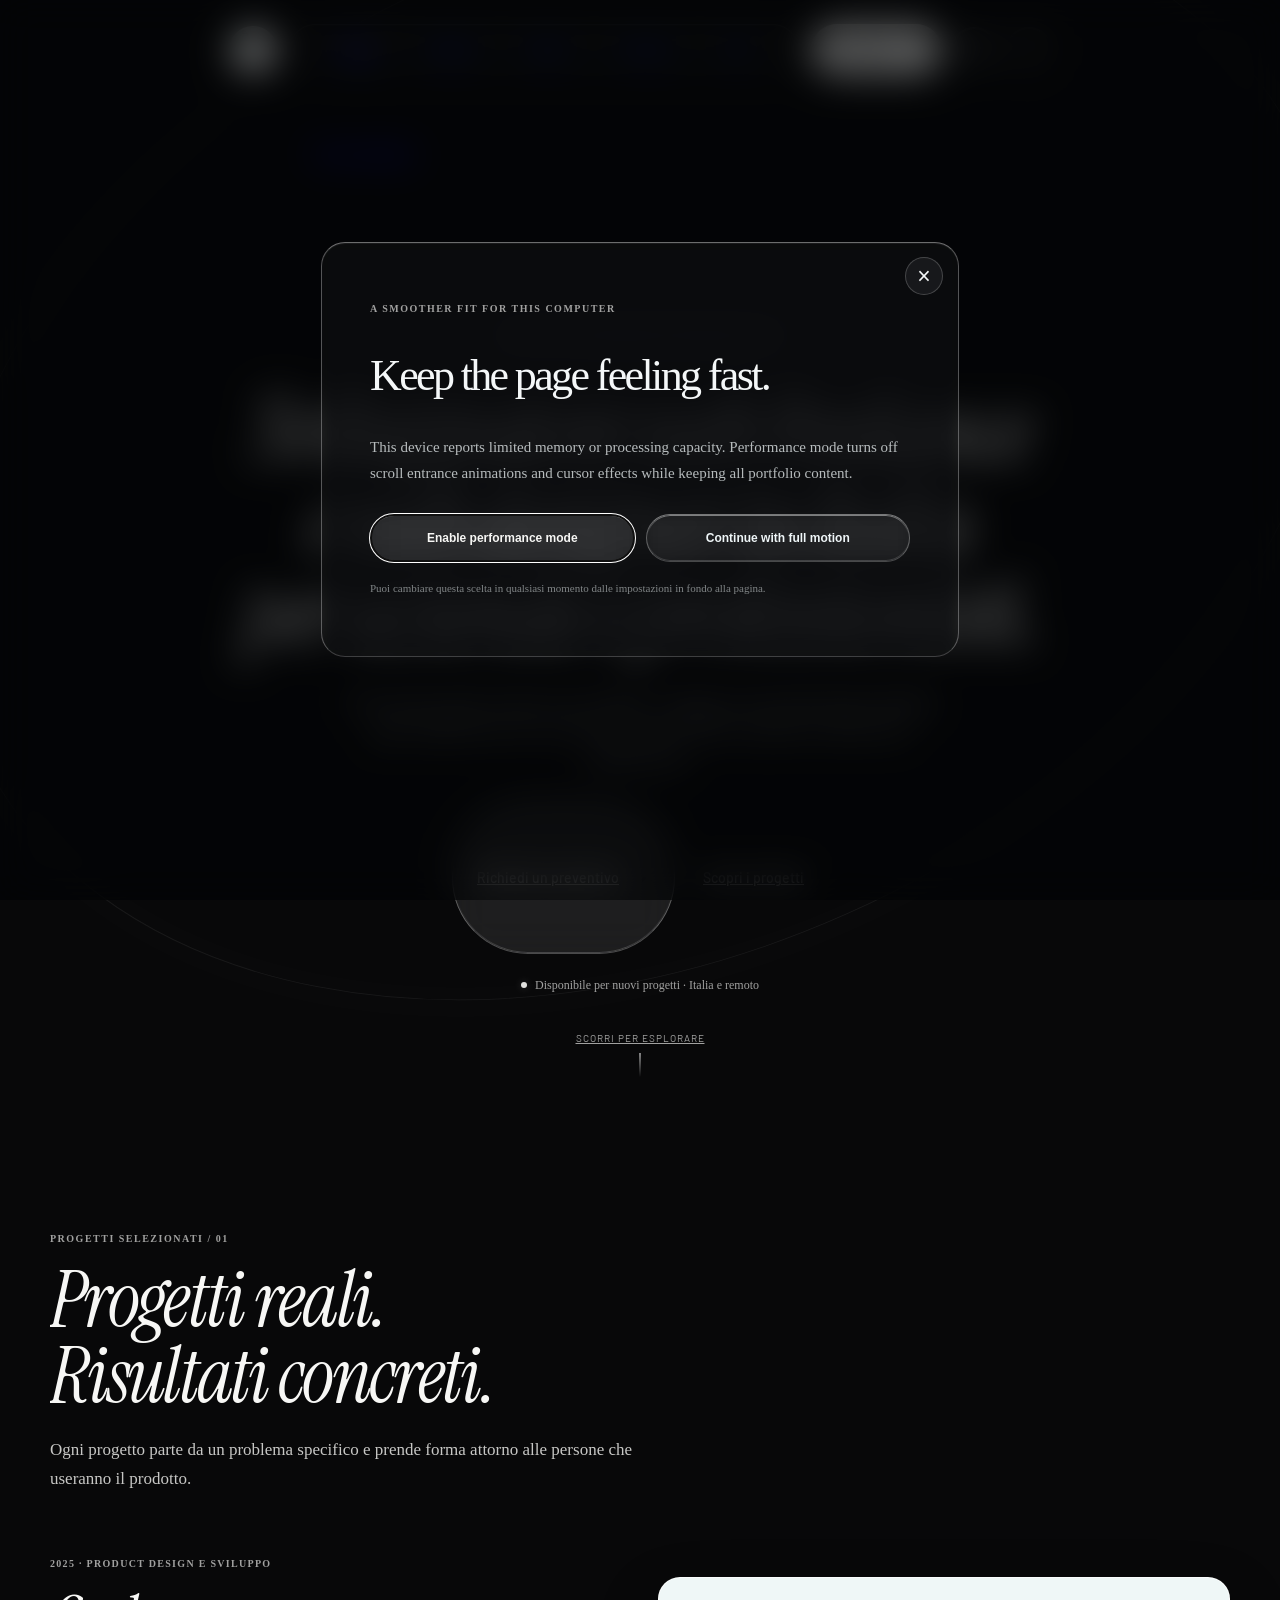
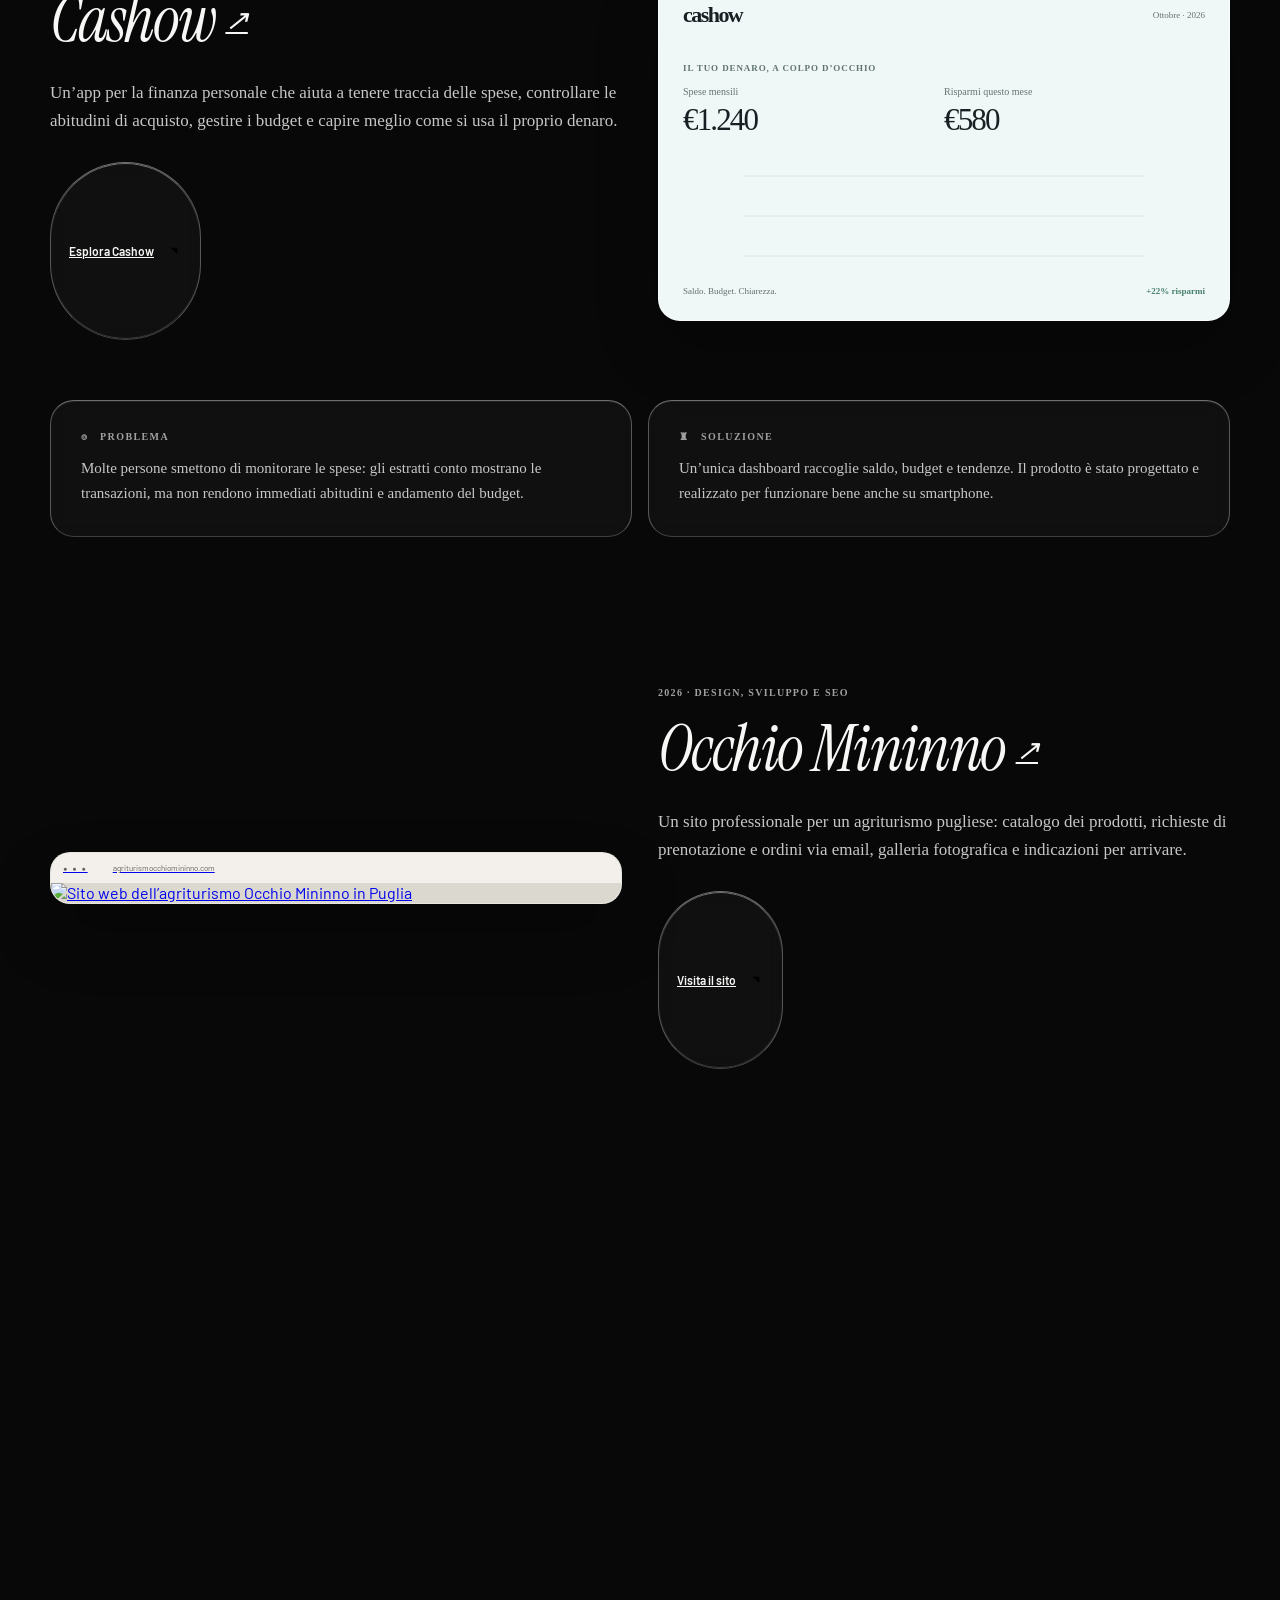
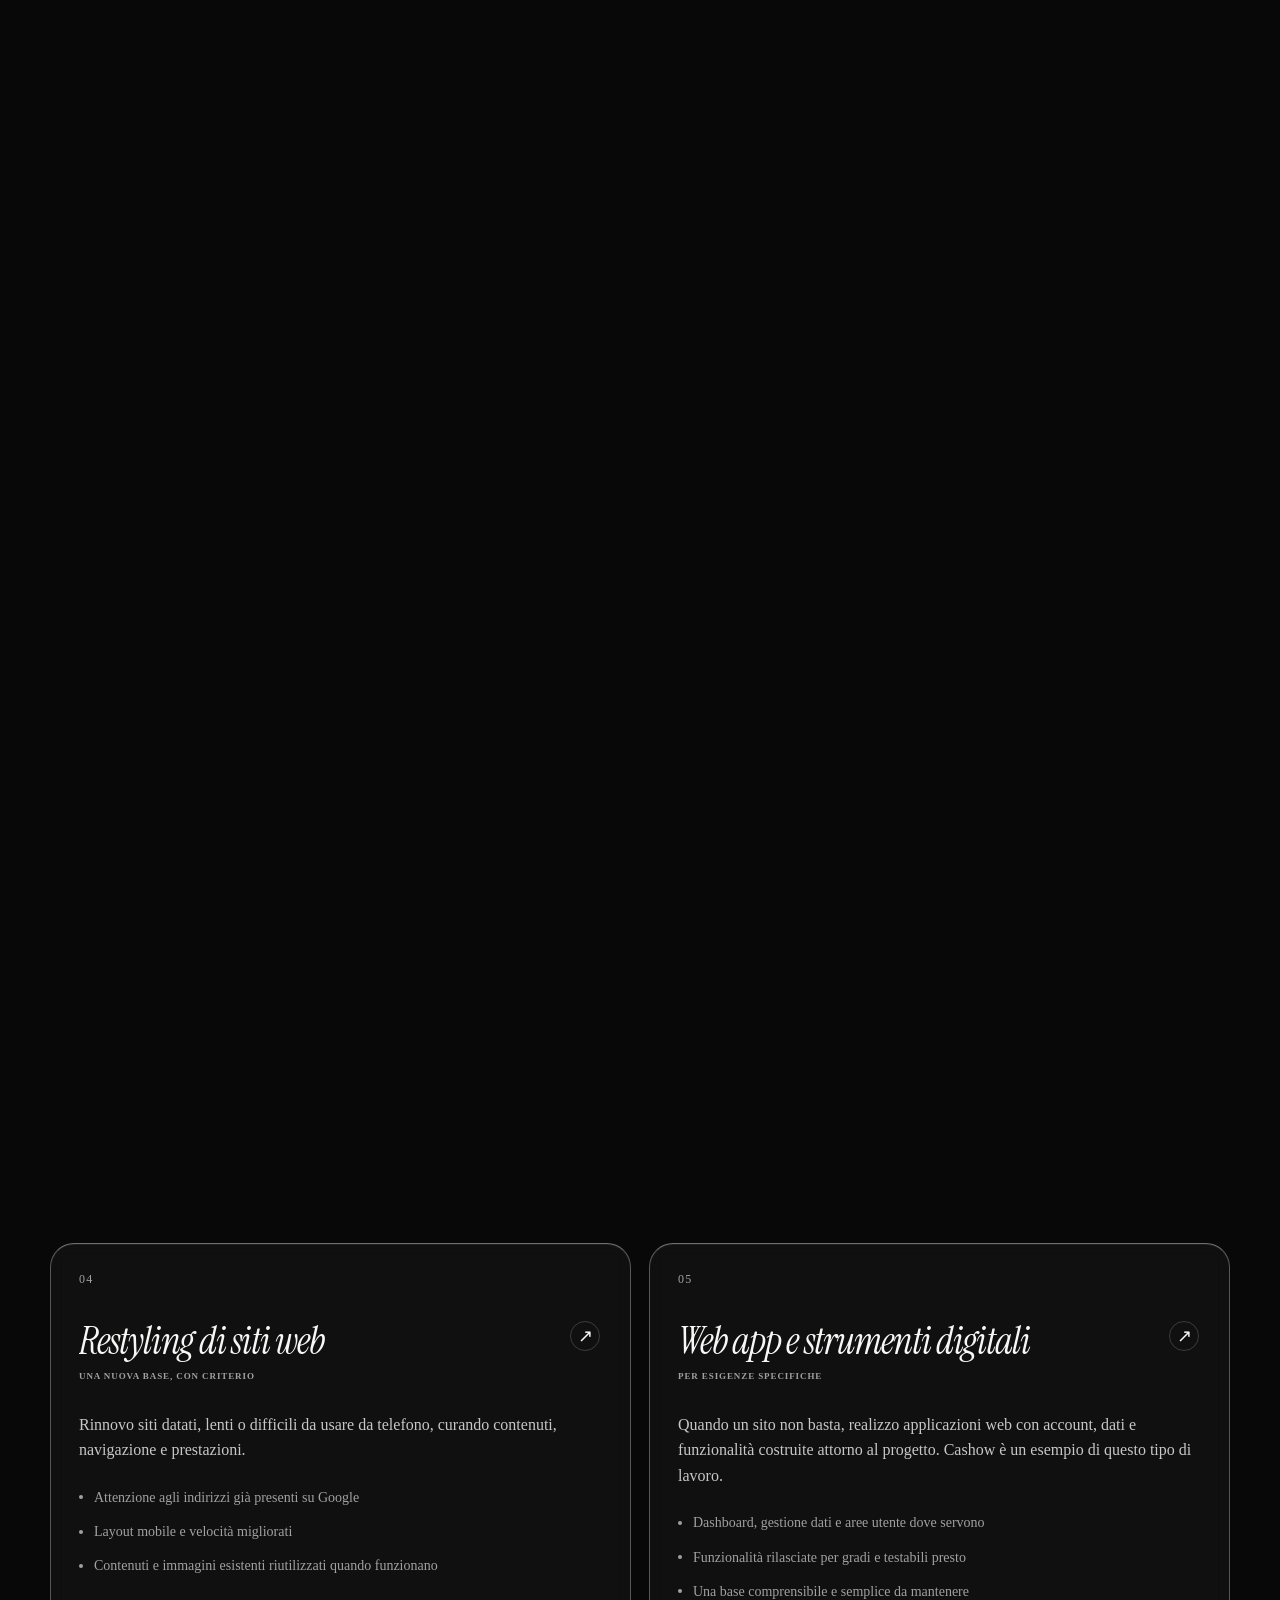
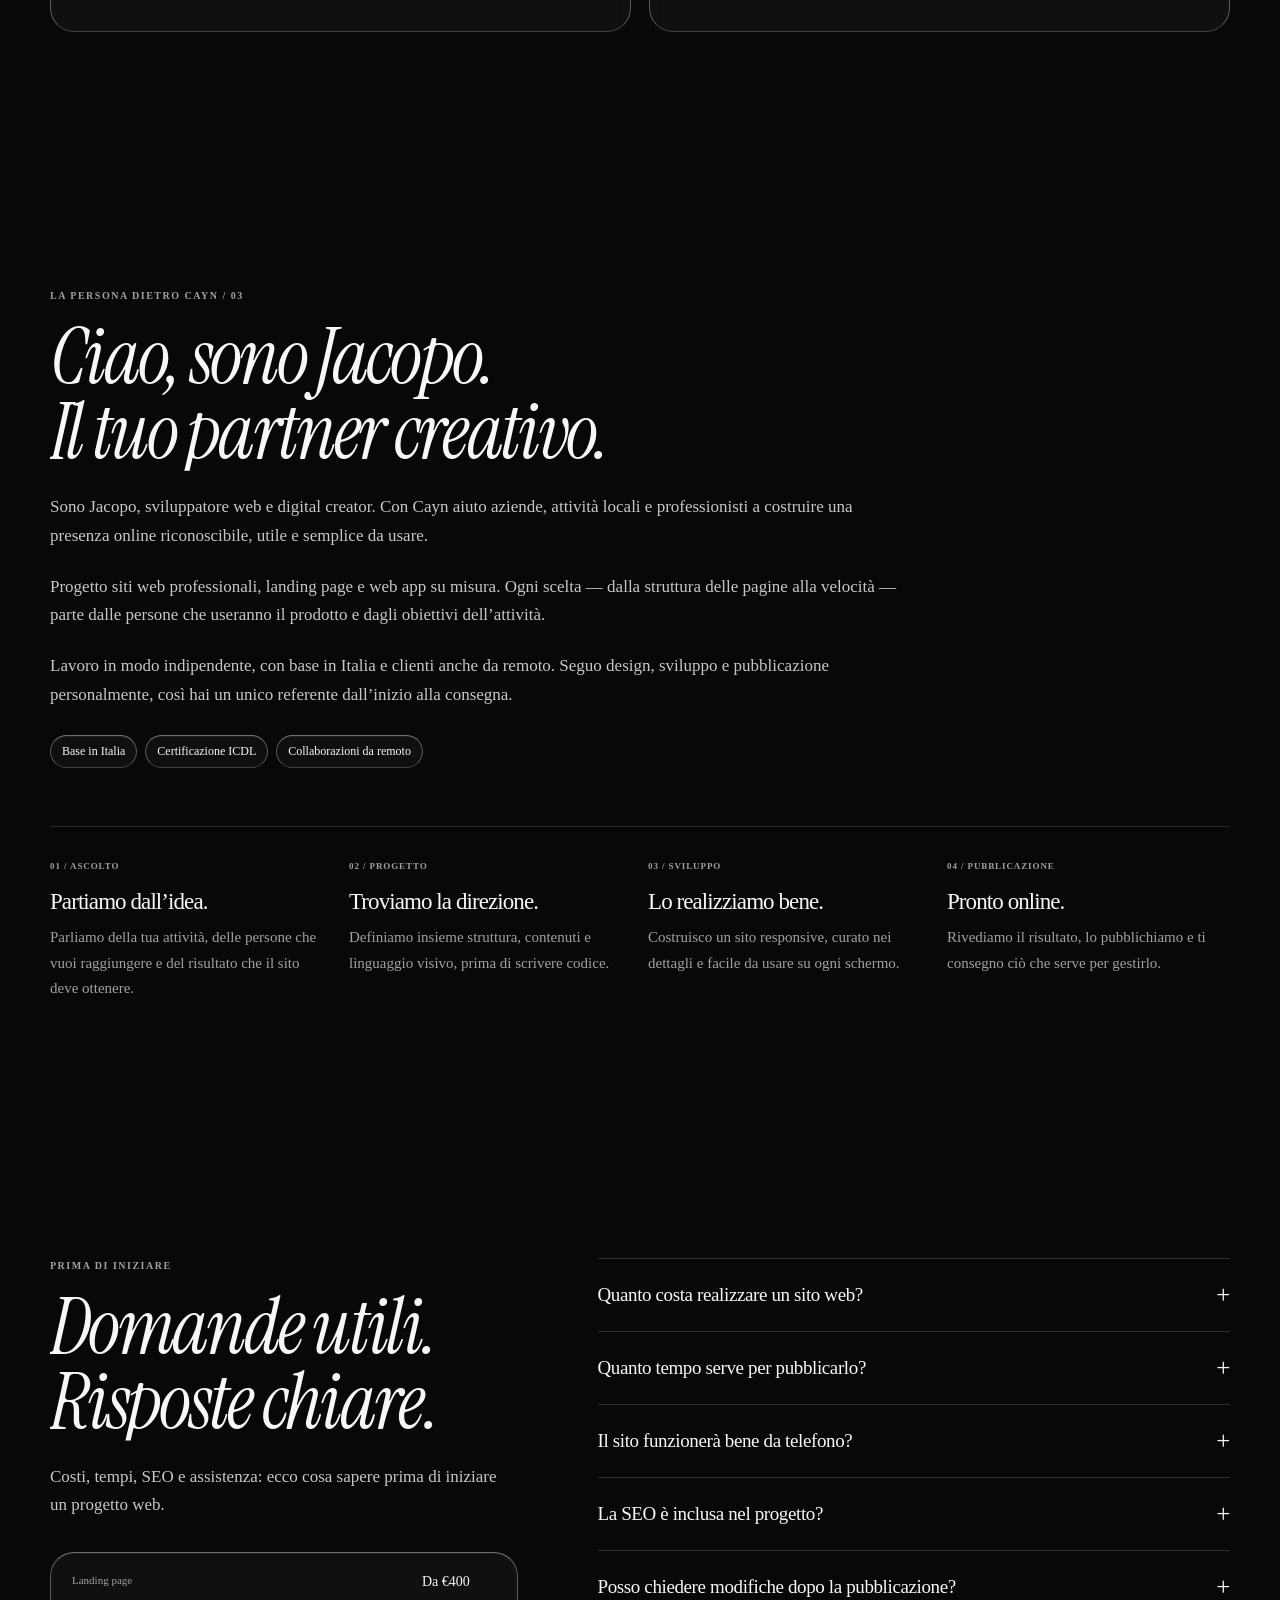
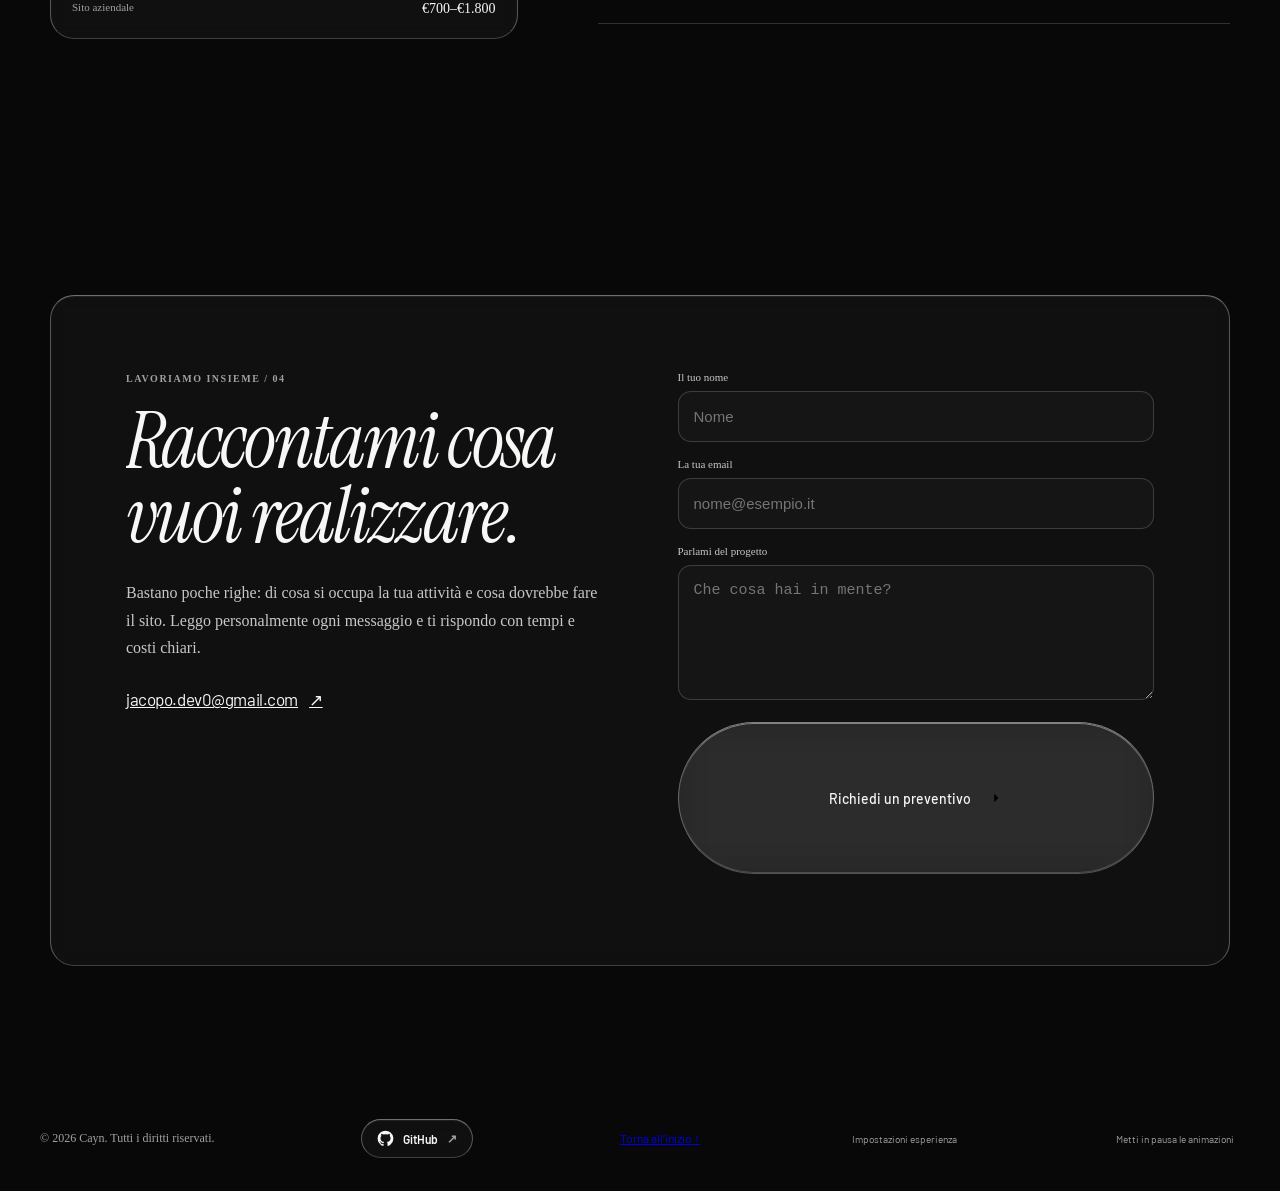
==== commit 598b5cd1: "Refresh the portfolio with cinematic glass and a subtle WebGL cursor ripple" ====
--- a/it/index.html
+++ b/it/index.html
@@ -59,12 +59,12 @@
 <script>try{const t=localStorage.getItem('cayn-theme');if(t==='light'||t==='dark')document.documentElement.dataset.theme=t;const m=localStorage.getItem('cayn-scroll-motion-v2');document.documentElement.dataset.motion=m==='reduce'?'reduce':'full'}catch(e){document.documentElement.dataset.motion='full'}</script>
 <link rel="preconnect" href="https://fonts.googleapis.com">
 <link rel="preconnect" href="https://fonts.gstatic.com" crossorigin>
-<link href="https://fonts.googleapis.com/css2?family=Inter:wght@400;500;600&display=swap" rel="stylesheet">
-<link href="https://db.onlinewebfonts.com/c/8cb707a9b8a73f8a7403336b861c3074?family=BubbledotICG-FinePos" rel="stylesheet">
-<link rel="preload" href="../fonts/GeistPixel-Circle.woff2" as="font" type="font/woff2" crossorigin>
+<link href="https://fonts.googleapis.com/css2?family=Barlow:wght@400;500;600&family=Instrument+Serif:ital@0;1&display=swap" rel="stylesheet">
 <link rel="stylesheet" href="../styles.css">
 <link rel="stylesheet" href="../scroll.css">
 <script src="../scroll.js" defer></script>
+<link rel="stylesheet" href="../cinematic.css">
+<script src="../cursor-field.js" defer></script>
 </head>
 <body>
 <svg class="icon-library" xmlns="http://www.w3.org/2000/svg" aria-hidden="true" focusable="false">
@@ -74,7 +74,7 @@
 <symbol id="moon" viewBox="0 0 24 24"><path d="M20.5 14.3A9 9 0 0 1 9.7 3.5 9 9 0 1 0 20.5 14.3Z"/></symbol>
 </svg>
 <a class="skip-link" href="#home">Vai al contenuto</a>
-<div class="bg" aria-hidden="true"><video class="bg-video" autoplay muted loop playsinline preload="metadata" poster="../assets/video-poster.png"><source src="https://d8j0ntlcm91z4.cloudfront.net/user_38xzZboKViGWJOttwIXH07lWA1P/hf_20260809_012548_ef22562c-c0ae-4816-ad9d-f8922af4e6a7.mp4" type="video/mp4"></video><div class="bg-shade"></div><div class="bg-grain"></div></div>
+<div class="bg" aria-hidden="true"><div class="bg-shade"></div><div class="bg-grain"></div></div>
 <div id="scroll-site">
   <header class="scroll-header" data-header>
     <a class="scroll-logo" href="#home" aria-label="Cayn, pagina iniziale"><img src="../assets/cayn-logo-circle.png" width="320" height="320" alt=""></a>
--- a/scroll.css
+++ b/scroll.css
@@ -170,3 +170,14 @@
 html[data-experience="performance"] .js-ready [data-reveal] h2,
 html[data-experience="performance"] .js-ready [data-reveal] h3{opacity:1!important;transform:none!important;filter:none!important;clip-path:none!important;transition:none!important}
 
+
+/* Keep the fixed brand control from covering project cards on small screens. */
+@media(max-width:560px){
+  .scroll-logo{display:none}
+  .scroll-header{justify-content:flex-end}
+  .section-shell,.case-study,.case-copy,.cashow-dashboard,.agri-shot,.feature-grid,.feature-grid article,.outcomes-grid,.outcomes-grid .glass-card,.guests-card{min-width:0;max-width:100%}
+  .case-study{width:100%;grid-template-columns:minmax(0,1fr)}
+  .feature-grid{grid-template-columns:minmax(0,1fr)}
+  .feature-grid article{overflow-wrap:anywhere}
+  .outcomes-grid{grid-template-columns:minmax(0,1fr)}
+}
--- a/cinematic.css
+++ b/cinematic.css
@@ -0,0 +1,97 @@
+/* Cinematic typography and monochrome glass, layered over the existing portfolio. */
+:root{--font-sans:"Barlow","Segoe UI",sans-serif;--font-editorial:"Instrument Serif",Georgia,serif;--text:#f7f7f5;--secondary:#c7c7c5;--muted:#a1a1a0;--glass-fill:rgba(255,255,255,.035);--glass-edge:rgba(255,255,255,.3);--atmosphere:#080809}
+html[data-theme="light"]{--text:#202021;--secondary:#4e4e50;--muted:#666668;--glass-fill:rgba(255,255,255,.55);--glass-edge:rgba(0,0,0,.15);--atmosphere:#f2f1ee}
+body,html[data-theme="light"] body{background:var(--atmosphere)!important;background-image:none!important}
+.bg{z-index:0;background:var(--atmosphere);pointer-events:none}
+.bg::before,.bg::after{content:"";position:absolute;left:50%;top:50%;width:min(115vw,1450px);aspect-ratio:1;border:1px solid rgba(255,255,255,.065);border-radius:50%;transform:translate(-50%,-50%) rotate(-24deg) scaleY(.7);box-shadow:0 0 95px rgba(255,255,255,.025),inset 0 0 100px rgba(255,255,255,.02)}
+.bg::after{width:min(82vw,1040px);transform:translate(-50%,-50%) rotate(-24deg) scaleY(.7);border-color:rgba(255,255,255,.03);box-shadow:none}
+html[data-theme="light"] .bg::before,html[data-theme="light"] .bg::after{border-color:rgba(0,0,0,.06)}
+.bg-shade{display:none}.bg-grain{opacity:.025}
+.cursor-field{position:fixed;inset:0;width:100%;height:100%;z-index:0;pointer-events:none;user-select:none}
+#scroll-site{position:relative;z-index:1}
+.scroll-section,.services-section,.about-section,.faq-section-scroll,.contact-section-scroll,
+html[data-theme="light"] .scroll-section,html[data-theme="light"] .services-section,html[data-theme="light"] .about-section,html[data-theme="light"] .faq-section-scroll,html[data-theme="light"] .contact-section-scroll{background:transparent!important;backdrop-filter:none;-webkit-backdrop-filter:none}
+.scroll-hero::before,.scroll-hero::after,.about-section::before{display:none}
+.scroll-header{top:24px;gap:12px;width:min(1060px,calc(100% - 48px))}
+.scroll-nav,.glass-button,.glass-icon,.glass-card,.feature-grid article,.service-block,.guests-card li,.about-tags span,.github-repo-link{
+  position:relative;isolation:isolate;background:var(--glass-fill);border:1px solid var(--glass-edge);border-top-color:rgba(255,255,255,.4);border-bottom-color:rgba(255,255,255,.2);box-shadow:inset 0 1px 1px rgba(255,255,255,.07);backdrop-filter:blur(8px);-webkit-backdrop-filter:blur(8px)
+}
+.scroll-nav{width:min(510px,55vw);height:52px;padding:5px 12px;color:var(--text);border-radius:999px;background:rgba(15,15,16,.8)}
+.scroll-nav a{font-size:14px;opacity:.68;padding-bottom:1px}
+.scroll-nav a[aria-current="page"]::after{background:var(--text);box-shadow:none;width:4px;height:4px;bottom:3px}
+.glass-icon{color:var(--text);width:46px;height:46px}
+.glass-button::before,.glass-icon::before{inset:0;padding:1px;filter:none;opacity:1;background:linear-gradient(180deg,rgba(255,255,255,.4),transparent 38%,transparent 62%,rgba(255,255,255,.18));border-radius:inherit;-webkit-mask:linear-gradient(#fff 0 0) content-box,linear-gradient(#fff 0 0);-webkit-mask-composite:xor;mask-composite:exclude}
+.glass-button::after,.glass-icon::after{display:none}
+.glass-button:hover,.glass-icon:hover{transform:translateY(-2px);background:rgba(255,255,255,.09);box-shadow:inset 0 1px 1px rgba(255,255,255,.18);border-color:rgba(255,255,255,.5)}
+.mini-button{height:52px;background:#f5f5f3;color:#111;border-color:#f5f5f3;font-size:13px}
+.mini-button:hover{background:#fff;color:#111}
+.experience-actions .primary-glass{color:var(--text)}
+.scroll-hero{min-height:100svh;padding:155px 24px 110px}
+.hero-content{width:100%;max-width:1080px}
+.hero-content>.scroll-eyebrow{padding:9px 17px;margin-bottom:30px!important;border:1px solid var(--glass-edge);border-radius:999px;background:var(--glass-fill);font-size:11px!important;letter-spacing:.13em!important}
+.scroll-title{font-family:var(--font-editorial);font-style:italic;font-size:clamp(60px,7.3vw,108px);font-weight:400;line-height:.98;letter-spacing:-.045em}
+.scroll-title span{white-space:normal}
+.scroll-lede{max-width:610px;margin-top:29px!important;font-size:17px;line-height:1.65;font-weight:400}
+.hero-ctas{margin-top:30px;gap:28px}.primary-glass{min-height:50px;padding:0 24px;color:var(--text);font-size:14px;font-weight:500;background:rgba(255,255,255,.09);backdrop-filter:blur(20px);-webkit-backdrop-filter:blur(20px)}
+.quiet-link{color:var(--text);font-size:14px}.availability{margin-top:24px!important;font-size:12px}.availability i{background:#e1e1df;box-shadow:0 0 8px rgba(255,255,255,.2)}
+.scroll-cue{bottom:26px;font-size:10px;color:var(--muted)}
+.scroll-section{padding-top:clamp(85px,10vw,150px);padding-bottom:clamp(85px,10vw,150px)}
+.section-shell{width:min(1180px,100%)}
+.section-intro h2,.contact-layout-scroll h2{font-family:var(--font-editorial);font-weight:400;font-style:italic;letter-spacing:-.035em;font-size:clamp(46px,6vw,80px);line-height:.98}
+.section-intro h2 em,.contact-layout-scroll h2 em{font-family:inherit;color:var(--text)}
+.section-intro>p:not(.scroll-eyebrow){line-height:1.7;font-size:17px}
+.scroll-eyebrow,.case-kicker,.card-label,.service-block header p,.service-block header>span,.process-scroll article>span,.feature-grid article>span{color:var(--muted)!important}
+.case-copy h3,.feature-grid h4,.guests-card h4,.service-block h3{font-family:var(--font-editorial);font-style:italic;font-weight:400;letter-spacing:-.025em;line-height:1.07}
+.case-copy h3 a,.pale-glass,.email-scroll,.about-tags span{color:var(--text)}
+.glass-card{border-radius:24px}.outcomes-grid .glass-card{padding:30px}.feature-grid article{padding:26px;border-radius:22px}
+.feature-grid article>span{border-radius:13px}.feature-grid h4{font-size:30px}.feature-grid p{font-size:15px;line-height:1.6}
+.feature-grid article:hover{background:rgba(255,255,255,.06);transform:translateY(-3px)}
+.guests-card h4 em{color:var(--text)}.guests-card li{font-size:15px}.guests-card li::before{color:var(--text)}
+.services-intro{margin-bottom:48px}.service-stack{display:grid;grid-template-columns:repeat(6,minmax(0,1fr));gap:18px;border:0}
+.service-block{grid-column:span 2;display:flex;flex-direction:column;padding:28px;border-radius:24px;min-width:0}
+.service-block:nth-last-child(-n+2){grid-column:span 3}
+.service-block>header{grid-template-columns:1fr 32px;gap:12px;align-items:start}.service-block header>span{grid-column:1/-1;font-size:12px;margin-bottom:22px;letter-spacing:.1em}.service-block h3{font-size:38px}.service-block header p{font-size:9px;line-height:1.5;letter-spacing:.1em}.service-block header i{width:30px;height:30px;color:var(--text)}
+.service-detail{display:flex;flex-direction:column;gap:24px;margin:28px 0 0}.service-detail>p{font-size:16px;line-height:1.6}.service-detail li{font-size:14px;padding-left:15px}.service-detail li::before{width:4px;height:4px;background:var(--muted);box-shadow:none}
+.about-copy-scroll>p:not(.scroll-eyebrow){font-size:17px}.about-tags span{font-size:12px}.process-scroll h3{font-size:23px}.process-scroll p{font-size:15px}
+.scroll-faq summary{font-size:19px}.scroll-faq details>p{font-size:16px}.contact-layout-scroll input,.contact-layout-scroll textarea{background:rgba(255,255,255,.025)}
+.scroll-footer,html[data-theme="light"] .scroll-footer{position:relative;background:var(--atmosphere);border-top:1px solid var(--line);font-size:12px}.github-repo-link{font-size:12px}
+html[data-theme="light"] .scroll-nav{color:var(--text);background:rgba(250,249,247,.88)}
+html[data-theme="light"] .glass-button,html[data-theme="light"] .glass-icon,html[data-theme="light"] .glass-card,html[data-theme="light"] .feature-grid article,html[data-theme="light"] .service-block{background:var(--glass-fill);color:var(--text);border-color:var(--glass-edge);box-shadow:inset 0 1px 1px rgba(255,255,255,.8)}
+html[data-theme="light"] .mini-button{background:#202021;color:#fff}
+html[data-theme="light"] .scroll-hero::before{display:none}
+.section-shell,.service-detail,.feature-grid>*,.outcomes-grid>*,.contact-layout-scroll>*{min-width:0}
+@media(max-width:1000px){.service-block,.service-block:nth-last-child(-n+2){grid-column:span 3}.service-block:last-child{grid-column:1/-1}.service-block h3{font-size:36px}}
+@media(max-width:840px){.scroll-header{top:16px;width:calc(100% - 32px)}.scroll-title{font-size:clamp(58px,9.7vw,82px)}.scroll-hero{padding:135px 22px 90px}.feature-grid{grid-template-columns:repeat(2,minmax(0,1fr))}.hero-content>.scroll-eyebrow{font-size:10px!important}}
+@media(max-width:560px){
+  .scroll-header{top:max(12px,env(safe-area-inset-top));width:auto;left:auto;right:16px;transform:none}.scroll-header.is-scrolled{background:rgba(12,12,13,.88);backdrop-filter:blur(8px);-webkit-backdrop-filter:blur(8px)}
+  html[data-theme="light"] .scroll-header.is-scrolled{background:rgba(246,245,242,.92)}
+  .scroll-hero{min-height:100svh;padding:130px 20px 85px}.hero-content>.scroll-eyebrow{font-size:9px!important;padding:8px 11px;margin-bottom:25px!important}
+  .scroll-title{font-size:clamp(46px,12.3vw,66px);line-height:1.02;letter-spacing:-.045em}.scroll-lede{font-size:16px;line-height:1.55;margin-top:25px!important}
+  .hero-ctas{flex-wrap:wrap;justify-content:center;gap:19px;margin-top:26px}.quiet-link{font-size:13px}.primary-glass{font-size:13px;padding:0 19px}.availability{font-size:11px}
+  .scroll-section{padding:76px 20px}.section-intro h2,.contact-layout-scroll h2{font-size:49px}.section-intro>p:not(.scroll-eyebrow){font-size:16px}
+  .feature-grid{grid-template-columns:minmax(0,1fr)}.feature-grid article{min-height:0;padding:24px}.outcomes-grid .glass-card{padding:24px}
+  .service-stack{grid-template-columns:minmax(0,1fr);gap:15px}.service-block,.service-block:nth-last-child(-n+2),.service-block:last-child{grid-column:1;padding:25px}.service-block h3{font-size:37px}.service-block header>span{margin-bottom:12px}
+  .about-copy-scroll>p:not(.scroll-eyebrow){font-size:16px}.process-scroll{grid-template-columns:minmax(0,1fr);gap:26px}.scroll-faq summary{font-size:17px}.scroll-faq details>p{font-size:15px}
+  .glass-card,.service-block,.feature-grid article{backdrop-filter:none;-webkit-backdrop-filter:none}.bg::before{width:140vw}.bg::after{width:100vw}
+}
+@media(prefers-reduced-motion:reduce){
+  html{scroll-behavior:auto!important}
+  .cursor-field{display:none}
+  .hero-reveal,.scroll-title span,.scroll-cue i,.experience-overlay,.experience-card{animation:none!important}
+  .hero-reveal,.scroll-title span,[data-reveal],[data-reveal] :is(h2,h3){opacity:1!important;transform:none!important;filter:none!important;clip-path:none!important;transition:none!important}
+}
+html[data-experience="performance"] .glass-card,html[data-experience="performance"] .service-block,html[data-experience="performance"] .feature-grid article{backdrop-filter:none;-webkit-backdrop-filter:none}
+
+/* Keep project reveals inside the phone viewport, including before they appear. */
+@media (max-width: 560px) {
+  .js-ready :is(.cashow-dashboard, .agri-shot, .case-copy)[data-reveal]:not(.is-visible) {
+    transform: translateY(18px);
+  }
+  .js-ready :is(.cashow-dashboard, .agri-shot)[data-reveal].is-visible:hover {
+    transform: none;
+  }
+}
+
+/* js-ready and the motion preferences are on the same root element. */
+html:is([data-experience="performance"],[data-motion="reduce"]) [data-reveal],
+html:is([data-experience="performance"],[data-motion="reduce"]) [data-reveal] :is(h2,h3){opacity:1!important;transform:none!important;filter:none!important;clip-path:none!important;transition:none!important}
